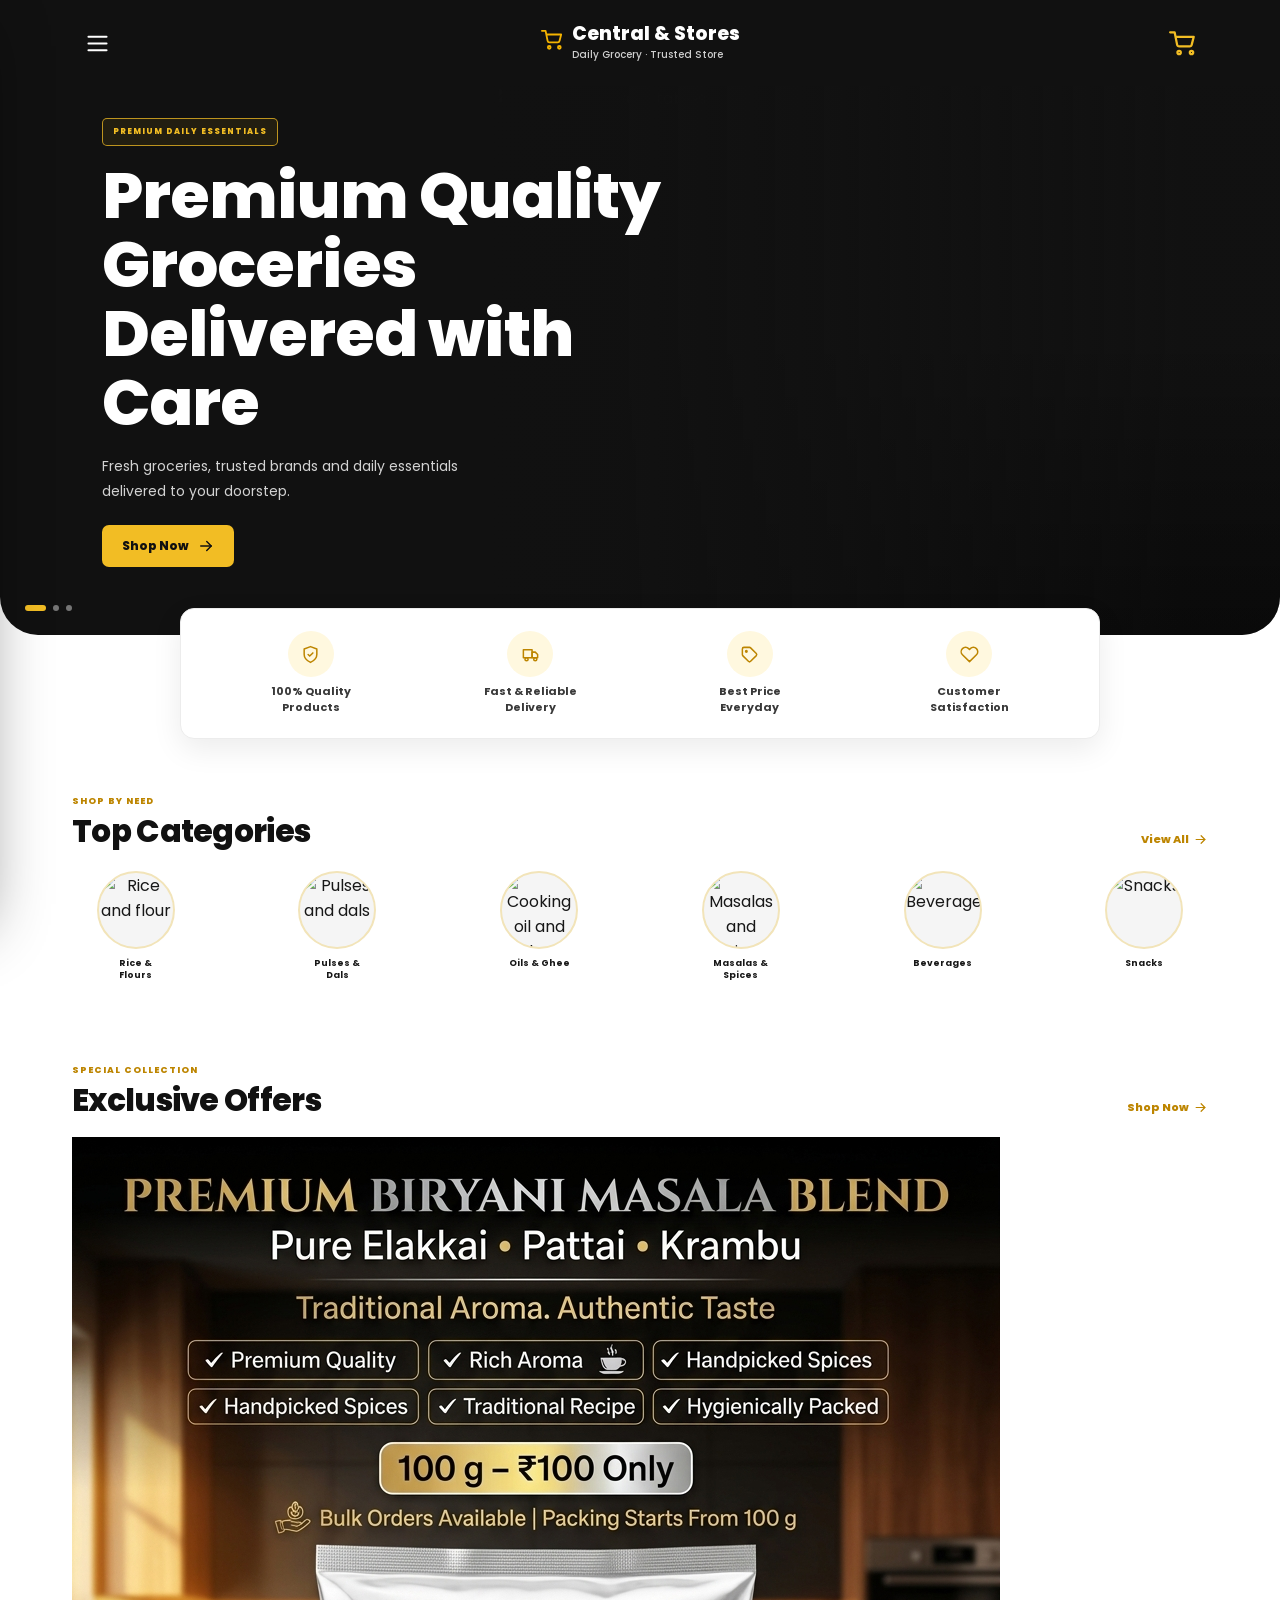
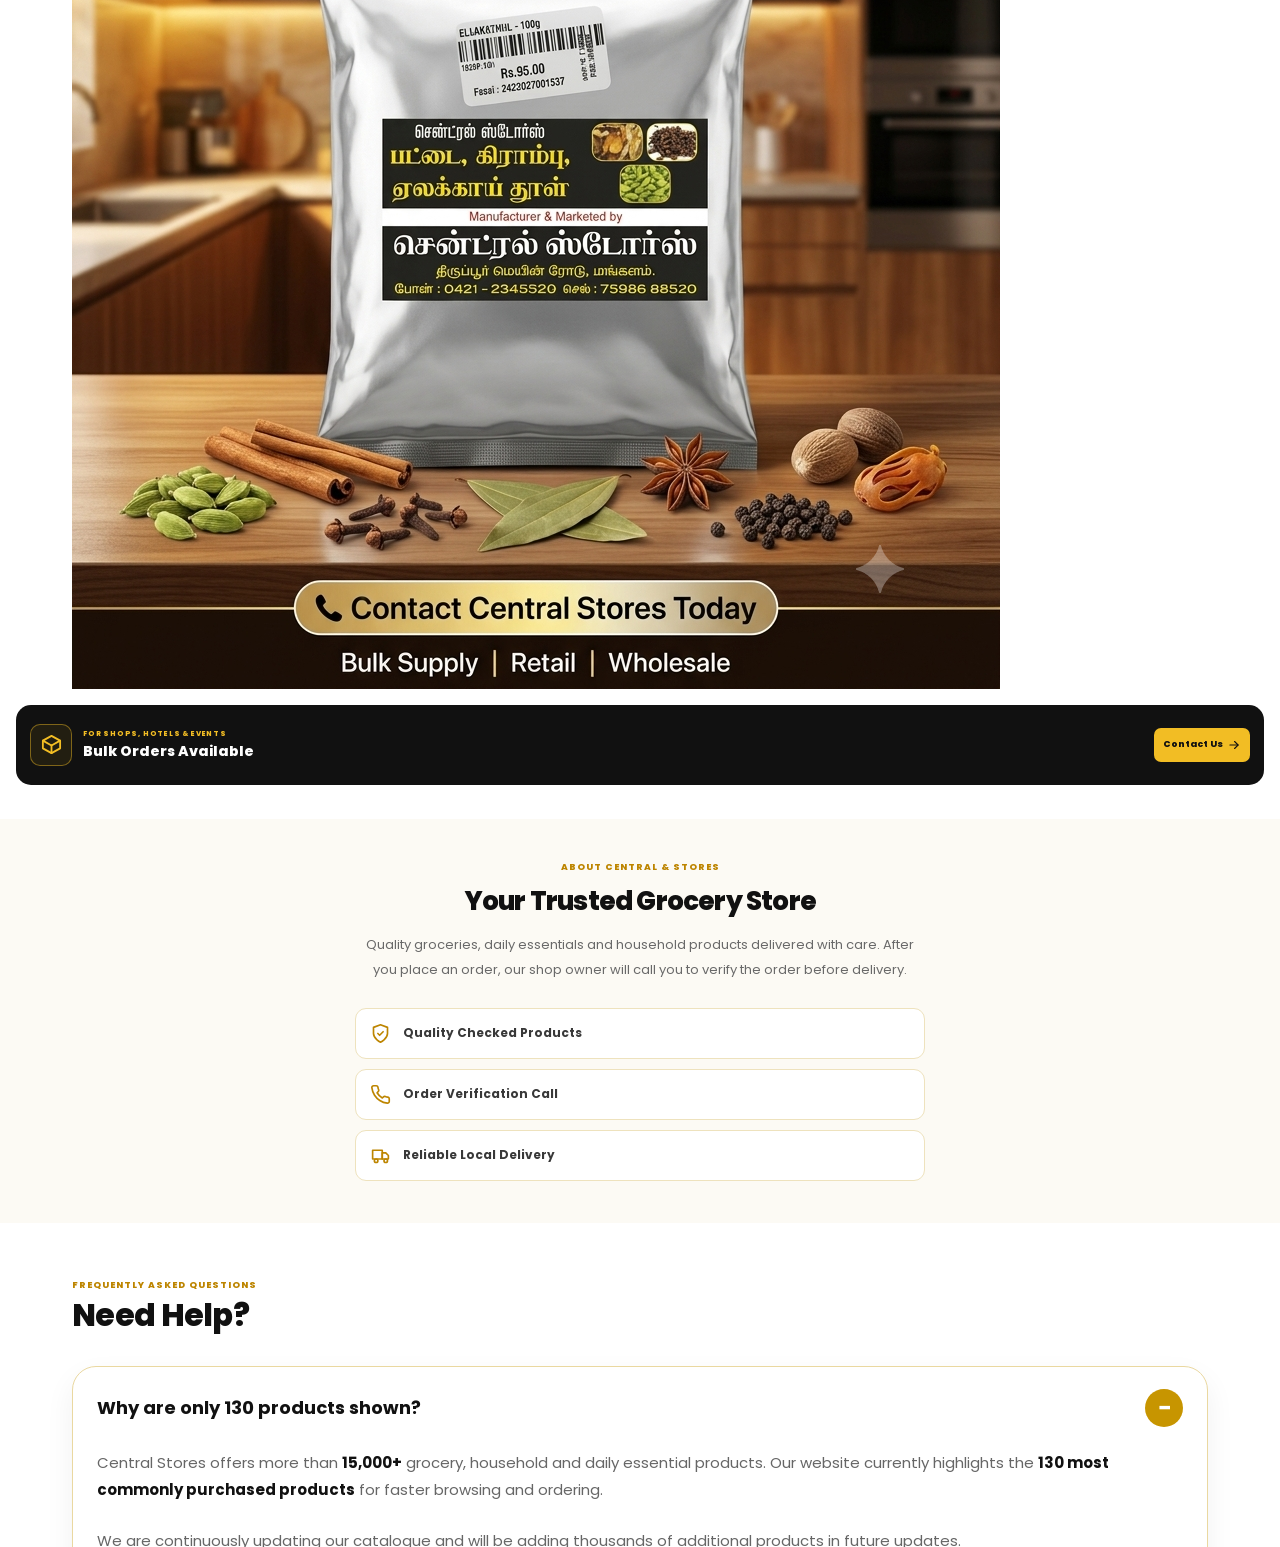
==== index.html @ e505457f "Enhance SEO and social media metadata in index.html Updated meta tags for improved SEO and added Ope" ====
<!DOCTYPE html>
<html lang="en">
<head>
  <meta charset="UTF-8">
<meta name="viewport" content="width=device-width, initial-scale=1.0">

<title>Central & Stores | Grocery & Department Store in Mangalam, Tirupur</title>

<meta name="description" content="Central & Stores is a trusted grocery and department store in Mangalam, Tirupur. Shop groceries, rice, oils, snacks, beverages, personal care products, household essentials, and daily needs at affordable prices.">

<meta name="keywords" content="Central & Stores, Central and Stores, Central Stores Mangalam, Central & Stores Mangalam, Central Stores Tirupur, Ahmed Stores Tirupur, Ahmed Supermarket Tirupur, Grocery Store Mangalam, Department Store Mangalam, Supermarket Tirupur, Online Grocery Tirupur, Home Delivery Mangalam, Fresh Groceries Tirupur, Daily Needs, Household Items, Best Grocery Store Mangalam">

<meta name="author" content="Central & Stores">
<meta name="robots" content="index, follow">
<meta name="theme-color" content="#d8a100">

<link rel="canonical" href="https://www.central-and-stores.ct.ws/">

<!-- Open Graph -->
<meta property="og:type" content="website">
<meta property="og:title" content="Central & Stores | Grocery & Department Store in Mangalam, Tirupur">
<meta property="og:description" content="Trusted grocery and department store in Mangalam, Tirupur. Quality products at affordable prices.">
<meta property="og:url" content="https://www.central-and-stores.ct.ws/">
<meta property="og:image" content="https://www.central-and-stores.ct.ws/logo.png">

<!-- Twitter -->
<meta name="twitter:card" content="summary_large_image">
<meta name="twitter:title" content="Central & Stores">
<meta name="twitter:description" content="Trusted Grocery & Department Store in Mangalam, Tirupur.">
<meta name="twitter:image" content="https://www.central-and-stores.ct.ws/logo.png">

<!-- Favicon -->
<link rel="icon" href="favicon.png" type="image/png">

<!-- Manifest -->
<link rel="manifest" href="manifest.json">

<!-- Google Fonts -->
<link rel="preconnect" href="https://fonts.googleapis.com">
<link rel="preconnect" href="https://fonts.gstatic.com" crossorigin>
<link href="https://fonts.googleapis.com/css2?family=Poppins:wght@400;500;600;700;800&display=swap" rel="stylesheet">

<!-- CSS -->
<link rel="stylesheet" href="style.css">

<!-- JS -->
<script src="cart-common.js" defer></script>
</head>
        
<body>

  <!-- =========================
       SVG ICON LIBRARY
  ========================== -->
  <svg style="display:none;">
    <symbol id="icon-menu" viewBox="0 0 24 24">
      <path d="M4 6h16M4 12h16M4 18h16"></path>
    </symbol>

    <symbol id="icon-close" viewBox="0 0 24 24">
      <path d="M6 6l12 12M18 6L6 18"></path>
    </symbol>

    <symbol id="icon-cart" viewBox="0 0 24 24">
    <circle cx="9" cy="20" r="1.5"
            fill="none"
            stroke="currentColor"
            stroke-width="2"/>
    <circle cx="20" cy="20" r="1.5"
            fill="none"
            stroke="currentColor"
            stroke-width="2"/>
    <path d="M1 2h4l2.2 11a2 2 0 0 0 2 1.6h9a2 2 0 0 0 2-1.6L22 6H6"
          fill="none"
          stroke="currentColor"
          stroke-width="2"
          stroke-linecap="round"
          stroke-linejoin="round"/>
    </symbol>

    <symbol id="icon-search" viewBox="0 0 24 24">
      <circle cx="11" cy="11" r="7"></circle>
      <path d="m20 20-4-4"></path>
    </symbol>

    <symbol id="icon-home" viewBox="0 0 24 24">
      <path d="m3 10 9-7 9 7v10a1 1 0 0 1-1 1h-5v-6H9v6H4a1 1 0 0 1-1-1z"></path>
    </symbol>

    <symbol id="icon-grid" viewBox="0 0 24 24">
      <rect x="3" y="3" width="7" height="7" rx="1"></rect>
      <rect x="14" y="3" width="7" height="7" rx="1"></rect>
      <rect x="3" y="14" width="7" height="7" rx="1"></rect>
      <rect x="14" y="14" width="7" height="7" rx="1"></rect>
    </symbol>

    <symbol id="icon-phone" viewBox="0 0 24 24">
      <path d="M22 16.9v3a2 2 0 0 1-2.2 2 19.8 19.8 0 0 1-8.6-3.1 19.5 19.5 0 0 1-6-6A19.8 19.8 0 0 1 2.1 4.2 2 2 0 0 1 4.1 2h3a2 2 0 0 1 2 1.7c.1 1 .4 2 .8 2.9a2 2 0 0 1-.5 2.1L8.1 10a16 16 0 0 0 6 6l1.3-1.3a2 2 0 0 1 2.1-.5c.9.4 1.9.7 2.9.8a2 2 0 0 1 1.6 1.9z"></path>
    </symbol>

    <symbol id="icon-whatsapp" viewBox="0 0 24 24">
      <path d="M21 11.5a8.4 8.4 0 0 1-12.4 7.4L3 21l2.1-5.3A8.5 8.5 0 1 1 21 11.5z"></path>
      <path d="M8.4 8.1c.2-.5.4-.5.7-.5h.5c.2 0 .4.1.5.4l.7 1.7c.1.3.1.5-.1.7l-.5.6c.5 1 1.2 1.8 2.2 2.3l.6-.5c.2-.2.4-.2.7-.1l1.6.7c.3.1.4.3.4.5v.5c0 .3-.2.5-.5.7-.6.3-1.5.4-2.5 0-1.1-.4-2.3-1.3-3.3-2.3-1-1-1.8-2.2-2.2-3.3-.4-1-.3-1.9 0-2.5z"></path>
    </symbol>

    <symbol id="icon-heart" viewBox="0 0 24 24">
      <path d="M20.8 4.6a5.5 5.5 0 0 0-7.8 0L12 5.7l-1.1-1.1a5.5 5.5 0 0 0-7.8 7.8L12 21l8.8-8.6a5.5 5.5 0 0 0 0-7.8z"></path>
    </symbol>

    <symbol id="icon-shield" viewBox="0 0 24 24">
      <path d="M12 22s8-4 8-10V5l-8-3-8 3v7c0 6 8 10 8 10z"></path>
      <path d="m9 12 2 2 4-4"></path>
    </symbol>

    <symbol id="icon-truck" viewBox="0 0 24 24">
      <path d="M3 6h11v10H3z"></path>
      <path d="M14 9h4l3 3v4h-7z"></path>
      <circle cx="7" cy="18" r="2"></circle>
      <circle cx="18" cy="18" r="2"></circle>
    </symbol>

    <symbol id="icon-tag" viewBox="0 0 24 24">
      <path d="M20.6 13.4 13.4 20.6a2 2 0 0 1-2.8 0L3.4 13.4A2 2 0 0 1 3 12V5a2 2 0 0 1 2-2h7a2 2 0 0 1 1.4.6l7.2 7.2a2 2 0 0 1 0 2.6z"></path>
      <circle cx="8" cy="8" r="1"></circle>
    </symbol>

    <symbol id="icon-box" viewBox="0 0 24 24">
      <path d="m21 8-9-5-9 5 9 5 9-5z"></path>
      <path d="M3 8v8l9 5 9-5V8"></path>
      <path d="M12 13v8"></path>
    </symbol>

    <symbol id="icon-arrow" viewBox="0 0 24 24">
      <path d="M5 12h14"></path>
      <path d="m13 6 6 6-6 6"></path>
    </symbol>
  </svg>

  <div class="app-shell">
    <script src="sound.js"></script>
<script src="menu.js" defer></script>
    <script src="products-name.js"></script>
<script src="search.js"></script>
    <!-- =========================
         SIDE MENU
    ========================== -->
    <div class="menu-overlay" id="menuOverlay"></div>

    <aside class="side-menu" id="sideMenu">
      <div class="menu-top">
        <div class="menu-brand">
          <div class="menu-logo">
            <svg><use href="#icon-cart"></use></svg>
          </div>

          <div>
            <h3>Central & Stores</h3>
            <p>Premium Grocery Store</p>
          </div>
        </div>

        <button class="menu-close" id="menuClose" type="button" aria-label="Close menu">
  <svg><use href="#icon-close"></use></svg>
        </button>
      </div>

      <nav class="menu-links">
        <a href="#home">
          <svg><use href="#icon-home"></use></svg>
          Home
        </a>

        <a href="#categories">
          <svg><use href="#icon-grid"></use></svg>
          Categories
        </a>

        <a href="products.html">
          <svg><use href="#icon-cart"></use></svg>
          All Products
        </a>

        <a href="#contact">
          <svg><use href="#icon-phone"></use></svg>
          Contact Store
        </a>
      </nav>

      <div class="menu-support">
        <p>Need help with your grocery order?</p>

        <a href="https://wa.me/+919344621645"target="_blank" rel="noopener">
          <svg><use href="#icon-whatsapp"></use></svg>
          WhatsApp Store
        </a>
</div>
    </aside>

    <!-- =========================
         HEADER
    ========================== -->
    <header class="top-header">
      <button class="header-icon-btn" id="openMenu" type="button" aria-label="Open menu">
        <svg><use href="#icon-menu"></use></svg>
      </button>

      <a href="#home" class="brand">
        <div class="brand-logo">
          <svg><use href="#icon-cart"></use></svg>
        </div>

        <div class="brand-text">
          <h1>Central & Stores</h1>
          <p>Daily Grocery · Trusted Store</p>
        </div>
      </a>

      <a href="cart.html" class="header-cart" aria-label="Open cart">
  <svg><use href="#icon-cart"></use></svg>
  <span class="cart-badge" data-cart-count>0</span>
      </a>
    </header>
      <!-- =========================
           HERO BANNER
      ========================== -->
      <section class="hero-banner">
        <div class="hero-content">
          <span class="hero-label">PREMIUM DAILY ESSENTIALS</span>

          <h2>
            Premium Quality<br>
            Groceries<br>
            Delivered with Care
          </h2>

          <p>
            Fresh groceries, trusted brands and daily essentials delivered to your doorstep.
          </p>

          <a href="products.html" class="hero-shop-btn">
            Shop Now
            <svg><use href="#icon-arrow"></use></svg>
          </a>
        </div>

        <div class="hero-visual">
          <img
            src="https://images.unsplash.com/photo-1542838132-92c53300491e?auto=format&fit=crop&w=1200&q=85"
            alt="Fresh grocery vegetables"
          >
          <div class="hero-image-overlay"></div>
        </div>

        <div class="hero-dots">
          <span class="active"></span>
          <span></span>
          <span></span>
        </div>
      </section>

      <!-- =========================
           TRUST FEATURES
      ========================== -->
      <section class="trust-features">
        <div class="trust-item">
          <div class="trust-icon">
            <svg><use href="#icon-shield"></use></svg>
          </div>
          <p>100% Quality<br>Products</p>
        </div>

        <div class="trust-item">
          <div class="trust-icon">
            <svg><use href="#icon-truck"></use></svg>
          </div>
          <p>Fast & Reliable<br>Delivery</p>
        </div>

        <div class="trust-item">
          <div class="trust-icon">
            <svg><use href="#icon-tag"></use></svg>
          </div>
          <p>Best Price<br>Everyday</p>
        </div>

        <div class="trust-item">
          <div class="trust-icon">
            <svg><use href="#icon-heart"></use></svg>
          </div>
          <p>Customer<br>Satisfaction</p>
        </div>
      </section>
      <!-- =========================
           TOP CATEGORIES
      ========================== -->
      <section class="content-section" id="categories">
        <div class="section-title-row">
          <div>
            <span class="section-mini-title">SHOP BY NEED</span>
            <h2>Top Categories</h2>
          </div>

          <a href="products.html" class="view-all-link">
            View All
            <svg><use href="#icon-arrow"></use></svg>
          </a>
        </div>

        <div class="category-scroll">

          <a href="products.html?category=Rice%20%26%20Flours" class="category-card">
            <div class="category-image">
              <img
                src="rice-flours.jpg"
                alt="Rice and flour"
              >
            </div>
            <span>Rice &amp;<br>Flours</span>
          </a>

          <a href="products.html?category=Pulses%20%26%20Dals" class="category-card">
            <div class="category-image">
              <img
                src="pulses-and-dals.jpg"
                alt="Pulses and dals"
              >
            </div>
            <span>Pulses &amp;<br>Dals</span>
          </a>

          <a href="products.html?category=Oils%20%26%20Ghee" class="category-card">
            <div class="category-image">
              <img
                src="https://images.unsplash.com/photo-1474979266404-7eaacbcd87c5?auto=format&fit=crop&w=500&q=80"
                alt="Cooking oil and ghee"
              >
            </div>
            <span>Oils &amp; Ghee</span>
          </a>

          <a href="products.html?category=Masalas%20%26%20Spices" class="category-card">
            <div class="category-image">
              <img
                src="https://images.unsplash.com/photo-1596040033229-a9821ebd058d?auto=format&fit=crop&w=500&q=80"
                alt="Masalas and spices"
              >
            </div>
            <span>Masalas &amp;<br>Spices</span>
          </a>

          <a href="products.html?category=Beverages" class="category-card">
            <div class="category-image">
              <img
                src="beverages.jpg"
                alt="Beverages"
              >
            </div>
            <span>Beverages</span>
          </a>

          <a href="products.html?category=Snacks" class="category-card">
            <div class="category-image">
              <img
                src="tamil-nadu-snacks.jpg"
                alt="Snacks"
              >
            </div>
            <span>Snacks</span>
          </a>

        </div>
      </section>

      <!-- =========================
           FEATURED PRODUCTS
           NO PRICE - PRICE ON CALL
      ========================== -->
<!-- =========================================
     SPECIAL OFFER
========================================= -->

<section class="content-section" id="specialOffer">

    <div class="section-title-row">
        <div>
            <span class="section-mini-title">SPECIAL COLLECTION</span>
            <h2>Exclusive Offers</h2>
        </div>

        <a href="products.html" class="view-all-link">
            Shop Now
            <svg><use href="#icon-arrow"></use></svg>
        </a>
    </div>

    <div class="special-offer-banner">

    <a href="products.html?category=Special">

        <picture>
    <source media="(min-width:1024px)" srcset="special-product-desktop.jpg">
    <source media="(min-width:768px)" srcset="special-product-tablet.jpg">
    <img
        src="special-product-mobile.webp"
        alt="Central Stores Special Product"
        loading="lazy">
        </picture>

    </a>

    </div>
</section> 
   <!-- =========================
           BULK ORDER BANNER
      ========================== -->
      <section class="bulk-order-section">
        <div class="bulk-order-content">

          <div class="bulk-order-icon">
            <svg><use href="#icon-box"></use></svg>
          </div>

          <div class="bulk-order-text">
            <span>FOR SHOPS, HOTELS &amp; EVENTS</span>
            <h2>Bulk Orders Available</h2>
            <p>Get special support for wholesale grocery orders.</p>
          </div>

          <a
            href="https://wa.me/+919344621645?text=Hello%20Central%20%26%20Stores%2C%20I%20need%20bulk%20order%20details."
            target="_blank"
            rel="noopener"
            class="bulk-order-btn"
          >
            Contact Us
            <svg><use href="#icon-arrow"></use></svg>
          </a>

        </div>
      </section>
      <!-- =========================
           ABOUT STORE
      ========================== -->
      <section class="about-store" id="about">
        <span class="section-mini-title">ABOUT CENTRAL &amp; STORES</span>

        <h2>Your Trusted Grocery Store</h2>

        <p>
          Quality groceries, daily essentials and household products delivered with care.
          After you place an order, our shop owner will call you to verify the order before delivery.
        </p>

        <div class="about-points">
          <div>
            <svg><use href="#icon-shield"></use></svg>
            <span>Quality Checked Products</span>
          </div>

          <div>
            <svg><use href="#icon-phone"></use></svg>
            <span>Order Verification Call</span>
          </div>

          <div>
            <svg><use href="#icon-truck"></use></svg>
            <span>Reliable Local Delivery</span>
          </div>
        </div>
      </section>
      <!-- ==========================
     FAQ SECTION
========================== -->

<section class="content-section" id="faq">

    <div class="section-title-row">
        <div>
            <span class="section-mini-title">FREQUENTLY ASKED QUESTIONS</span>
            <h2>Need Help?</h2>
        </div>
    </div>

    <div class="faq-list">

        <details class="faq-item" open>
            <summary>
                Why are only 130 products shown?
            </summary>

            <p>
                Central Stores offers more than <strong>15,000+</strong> grocery,
                household and daily essential products. Our website currently
                highlights the <strong>130 most commonly purchased products</strong>
                for faster browsing and ordering.
            </p>

            <p>
                We are continuously updating our catalogue and will be adding
                thousands of additional products in future updates.
            </p>
        </details>


        <details class="faq-item">
            <summary>
                Do you provide Wholesale and Retail orders?
            </summary>

            <p>
                Yes. We serve both <strong>Retail</strong> and
                <strong>Wholesale</strong> customers.
            </p>

            <p>
                <strong>Wholesale Orders</strong><br>
                Minimum order value:
                <strong>₹2,000</strong>. Delivery is available based on our
                delivery terms.
            </p>

            <p>
                <strong>Retail Orders</strong><br>
                Place your order online or by phone. We will pack your order,
                and you can conveniently collect it from our store.
            </p>
        </details>


        <details class="faq-item">
            <summary>
                Which locations do you deliver?
            </summary>

            <p>
                We provide delivery throughout the
                <strong>Mangalam</strong> area.
            </p>

            <p>
                Orders meeting the required minimum purchase value qualify for
                <strong>FREE delivery</strong> with
                <strong>no petrol or service charges.</strong>
            </p>

            <p>
                For locations outside our regular delivery zone, please contact
                our store team for availability.
            </p>
        </details>

    </div>

</section>

      <!-- =========================
           CONTACT SECTION
      ========================== -->
      <section class="contact-section" id="contact">
        <span class="section-mini-title">NEED HELP?</span>

        <h2>Talk to Our Store Team</h2>

        <p>
          For product availability, delivery details or bulk orders,
          contact us directly.
        </p>

        <div class="contact-actions">

          <!-- Change number later if needed -->
          <a href="tel:+919344621645" class="call-store-btn">
            <svg><use href="#icon-phone"></use></svg>
            Call Store
          </a>

          <a
            href="https://wa.me/+919344621645?text=Hello%20Central%20%26%20Stores%2C%20I%20need%20help%20with%20my%20grocery%20
---- style.css ----
/* =====================================================
   CENTRAL & STORES — PREMIUM GROCERY UI
   MOBILE FIRST
===================================================== */

:root {
  --black: #111111;
  --black-soft: #1c1c1c;
  --gold: #f2bd24;
  --gold-dark: #bd8500;
  --gold-light: #fff8df;
  --white: #ffffff;
  --bg: #fafafa;
  --text: #171717;
  --muted: #747474;
  --border: #ececec;
  --shadow: 0 10px 30px rgba(0, 0, 0, 0.08);
}

* {
  margin: 0;
  padding: 0;
  box-sizing: border-box;
}

html {
  scroll-behavior: smooth;
}

body {
  min-width: 320px;
  overflow-x: hidden;
  background: var(--bg);
  color: var(--text);
  font-family: "Poppins", sans-serif;
  padding-bottom: 82px;
}

a {
  color: inherit;
  text-decoration: none;
}

button,
input {
  font: inherit;
}

button {
  border: 0;
  cursor: pointer;
}

img {
  display: block;
  max-width: 100%;
}

svg {
  width: 22px;
  height: 22px;
  fill: none;
  stroke: currentColor;
  stroke-width: 1.9;
  stroke-linecap: round;
  stroke-linejoin: round;
}

.app-shell {
  width: 100%;
  max-width: 1440px;
  min-height: 100vh;
  margin: 0 auto;
  overflow: hidden;
  background: var(--white);
}

/* =====================================================
   SIDE MENU
===================================================== */
/* =========================
   SIDE MENU
========================= */

.side-menu{
    position:fixed;
    top:0;
    left:0;
    bottom:0;
    width:min(340px,88vw);
    padding:24px 18px;
    overflow-y:auto;
    z-index:9999;

    background:linear-gradient(180deg,#2B2B2B 0%,#1E1E1E 100%);
    color:#F5F5F5;

    border-right:1px solid rgba(212,160,23,.18);

    box-shadow:0 25px 60px rgba(0,0,0,.45);

    transform:translateX(-105%);
    transition:transform .35s cubic-bezier(.22,.61,.36,1);

    -webkit-overflow-scrolling:touch;
}

.side-menu.open{
    transform:translateX(0);
}


/* =========================
   MENU HEADER
========================= */

.menu-top{
    display:flex;
    align-items:center;
    justify-content:space-between;
    padding-bottom:20px;
    margin-bottom:18px;
    border-bottom:1px solid rgba(255,255,255,.10);
}

.menu-logo{
    width:46px;
    height:46px;
    border-radius:12px;
    background:#D4A017;
    color:#111;
}

.menu-brand h3{
    color:#fff;
    font-size:16px;
    font-weight:800;
}

.menu-brand p{
    color:#BDBDBD;
    font-size:11px;
}

.close-menu{
    width:40px;
    height:40px;
    border-radius:10px;
    background:rgba(255,255,255,.08);
    color:#fff;
}


/* =========================
   MENU LINKS
========================= */

.menu-links{
    display:flex;
    flex-direction:column;
    gap:8px;
    margin-top:10px;
}

.menu-links a{
    display:flex;
    align-items:center;
    gap:14px;
    padding:15px 16px;
    border-radius:14px;
    color:#ECECEC;
    font-size:15px;
    font-weight:600;
    transition:.25s;
}

.menu-links svg{
    color:#D4A017;
}

.menu-links a:hover,
.menu-links a.active{
    background:rgba(212,160,23,.12);
    color:#FFD34D;
}


/* =========================
   SUPPORT BOX
========================= */

.menu-support{
    margin-top:24px;
    padding:18px;
    border-radius:18px;

    background:rgba(255,255,255,.05);
    border:1px solid rgba(212,160,23,.18);
}

.menu-support p{
    color:#D6D6D6;
    font-size:13px;
    line-height:1.6;
}

.menu-support a{
    display:inline-flex;
    align-items:center;
    gap:8px;
    margin-top:10px;
    color:#FFD34D;
    font-weight:700;
}


/* =========================
   OVERLAY
========================= */

.menu-overlay{
    position:fixed;
    inset:0;
    z-index:9998;

    visibility:hidden;
    opacity:0;
    pointer-events:none;

    background:rgba(20,20,20,.45);
    backdrop-filter:blur(3px);
    -webkit-backdrop-filter:blur(3px);

    transition:opacity .3s ease;
}

.menu-overlay.open{
    visibility:visible;
    opacity:1;
    pointer-events:auto;
}

/* Remove blue tap / focus box */
.header-icon-btn,
.header-cart,
.menu-toggle,
button,
a {
  -webkit-tap-highlight-color: transparent;
}

.header-icon-btn:focus,
.header-icon-btn:active,
.header-cart:focus,
.header-cart:active,
.menu-toggle:focus,
.menu-toggle:active {
  outline: none !important;
  background: transparent !important;
  box-shadow: none !important;
}

/* =====================================================
   HEADER
===================================================== */

.top-header {
  display: grid;
  grid-template-columns: 42px 1fr 42px;
  align-items: center;
  gap: 7px;
  min-height: 74px;
  padding: 12px 16px;
  background: var(--black);
}

.header-icon-btn {
  display: inline-flex;
  align-items: center;
  justify-content: center;
  width: 42px;
  height: 42px;
  border-radius: 9px;
  background: transparent;
  color: var(--white);
}

.header-icon-btn svg {
  width: 27px;
  height: 27px;
}

.brand {
  display: flex;
  align-items: center;
  justify-content: center;
  gap: 9px;
  min-width: 0;
}

..brand-logo {
    flex: 0 0 39px;
    width: 39px;
    height: 39px;
    display: flex;
    align-items: center;
    justify-content: center;
    border: 2px solid #d4a017;
    border-radius: 12px;
    background: #1d1d1d;
}

.brand-logo svg {
    width: 22px;
    height: 22px;
    color: #f5b400;
    fill: currentColor;
}

.brand-text {
  min-width: 0;
}

.brand-text h1 {
  overflow: hidden;
  color: var(--white);
  font-size: 15px;
  font-weight: 800;
  line-height: 1.15;
  text-overflow: ellipsis;
  white-space: nowrap;
}

.brand-text p {
  margin-top: 3px;
  color: #cfcfcf;
  font-size: 8px;
  font-weight: 500;
}

.header-cart {
  position: relative;
  display: inline-flex;
  align-items: center;
  justify-content: center;
  width: 42px;
  height: 42px;
  border-radius: 9px;
  color: var(--gold);
}

.header-cart > svg {
  width: 27px;
  height: 27px;
}

.cart-count {
  position: absolute;
  top: 2px;
  right: 0;
  display: flex;
  align-items: center;
  justify-content: center;
  min-width: 17px;
  height: 17px;
  padding: 0 4px;
  border: 2px solid var(--black);
  border-radius: 50px;
  background: var(--gold);
  color: var(--black);
  font-size: 9px;
  font-weight: 800;
}

/* =====================================================
   SEARCH
===================================================== */

.search-section {
  padding: 0 16px 16px;
  background: var(--black);
}

.search-box {
  display: flex;
  align-items: center;
  gap: 10px;
  min-height: 49px;
  padding: 0 13px;
  border: 1px solid rgba(242, 189, 36, 0.5);
  border-radius: 10px;
  background: #202020;
}

.search-icon {
  flex: 0 0 auto;
  width: 21px;
  height: 21px;
  color: var(--gold);
}

.search-box input {
  width: 100%;
  border: 0;
  outline: 0;
  background: transparent;
  color: var(--white);
  font-size: 12px;
}

.search-box input::placeholder {
  color: #9e9e9e;
}

.search-clear {
  display: none;
  align-items: center;
  justify-content: center;
  width: 27px;
  height: 27px;
  border-radius: 7px;
  background: rgba(255, 255, 255, 0.08);
  color: #ddd;
}

.search-clear.show {
  display: inline-flex;
}

.search-clear svg {
  width: 16px;
  height: 16px;
}

/* =====================================================
   HERO
===================================================== */

.hero-banner {
  position: relative;
  min-height: 470px;
  overflow: hidden;
  background: var(--black);
  border-radius: 0 0 25px 25px;
  isolation: isolate;
}

.hero-content {
  position: relative;
  z-index: 3;
  display: flex;
  flex-direction: column;
  justify-content: center;
  width: 72%;
  min-height: 470px;
  padding: 32px 10px 68px 25px;
  color: var(--white);
}

.hero-label {
  display: inline-flex;
  width: fit-content;
  margin-bottom: 15px;
  padding: 7px 10px;
  border: 1px solid rgba(242, 189, 36, 0.75);
  border-radius: 5px;
  background: rgba(242, 189, 36, 0.08);
  color: var(--gold);
  font-size: 8px;
  font-weight: 800;
  letter-spacing: 1px;
}

.hero-content h2 {
  color: var(--white);
  font-size: clamp(30px, 10vw, 48px);
  font-weight: 800;
  line-height: 1.08;
  letter-spacing: -1px;
}

.hero-content p {
  max-width: 270px;
  margin: 17px 0 22px;
  color: #d3d3d3;
  font-size: 12px;
  line-height: 1.75;
}

.hero-shop-btn {
  display: inline-flex;
  align-items: center;
  justify-content: center;
  gap: 8px;
  width: fit-content;
  min-width: 132px;
  padding: 12px 15px;
  border-radius: 7px;
  background: var(--gold);
  color: var(--black);
  font-size: 12px;
  font-weight: 800;
}

.hero-shop-btn svg {
  width: 18px;
  height: 18px;
}

.hero-visual {
  position: absolute;
  z-index: 1;
  top: 0;
  right: 0;
  bottom: 0;
  width: 68%;
}

.hero-visual img {
  width: 100%;
  height: 100%;
  object-fit: cover;
  object-position: center;
}

.hero-image-overlay {
  position: absolute;
  inset: 0;
  background:
    linear-gradient(
      90deg,
      var(--black) 0%,
      rgba(17, 17, 17, 0.98) 17%,
      rgba(17, 17, 17, 0.72) 44%,
      rgba(17, 17, 17, 0.05) 88%
    ),
    linear-gradient(
      0deg,
      rgba(0, 0, 0, 0.42),
      transparent 55%
    );
}

.hero-dots {
  position: absolute;
  z-index: 5;
  bottom: 24px;
  left: 25px;
  display: flex;
  gap: 7px;
}

.hero-dots span {
  width: 6px;
  height: 6px;
  border-radius: 50px;
  background: rgba(255, 255, 255, 0.42);
}

.hero-dots .active {
  width: 21px;
  background: var(--gold);
}

/* =====================================================
   TRUST FEATURES
===================================================== */

.trust-features {
  position: relative;
  z-index: 5;
  display: grid;
  grid-template-columns: repeat(4, 1fr);
  gap: 4px;
  margin: -17px 13px 0;
  padding: 16px 5px;
  border: 1px solid var(--border);
  border-radius: 14px;
  background: var(--white);
  box-shadow: var(--shadow);
}

.trust-item {
  display: flex;
  flex-direction: column;
  align-items: center;
  gap: 7px;
  text-align: center;
}

.trust-icon {
  display: flex;
  align-items: center;
  justify-content: center;
  width: 36px;
  height: 36px;
  border-radius: 50%;
  background: var(--gold-light);
  color: var(--gold-dark);
}

.trust-icon svg {
  width: 19px;
  height: 19px;
}

.trust-item p {
  color: #393939;
  font-size: 8px;
  font-weight: 700;
  line-height: 1.45;
}

/* =====================================================
   CONTENT COMMON
===================================================== */

.content-section {
  padding: 37px 16px 10px;
}

.section-title-row {
  display: flex;
  align-items: flex-end;
  justify-content: space-between;
  gap: 12px;
  margin-bottom: 18px;
}

.section-mini-title {
  display: block;
  margin-bottom: 5px;
  color: var(--gold-dark);
  font-size: 9px;
  font-weight: 800;
  letter-spacing: 1px;
}

.section-title-row h2 {
  color: var(--black);
  font-size: 24px;
  font-weight: 800;
  line-height: 1.2;
  letter-spacing: -0.7px;
}

.view-all-link {
  display: inline-flex;
  align-items: center;
  gap: 4px;
  padding-bottom: 3px;
  color: var(--gold-dark);
  font-size: 11px;
  font-weight: 800;
  white-space: nowrap;
}

.view-all-link svg {
  width: 15px;
  height: 15px;
}

/* =====================================================
   CATEGORIES
===================================================== */

.category-scroll {
  display: flex;
  gap: 13px;
  overflow-x: auto;
  padding: 2px 1px 10px;
  scrollbar-width: none;
}

.category-scroll::-webkit-scrollbar {
  display: none;
}

.category-card {
  flex: 0 0 82px;
  color: var(--text);
  text-align: center;
}

.category-image {
  width: 78px;
  height: 78px;
  margin: 0 auto 8px;
  overflow: hidden;
  border: 2px solid #f2e4b9;
  border-radius: 50%;
  background: #f5f5f5;
}

.category-image img {
  width: 100%;
  height: 100%;
  object-fit: cover;
}

.category-card span {
  display: block;
  font-size: 9px;
  font-weight: 700;
  line-height: 1.4;
}

/* =====================================================
   FEATURED PRODUCTS
===================================================== */

.featured-section {
  padding-top: 30px;
  padding-bottom: 32px;
}

.product-grid {
  display: grid;
  grid-template-columns: repeat(2, minmax(0, 1fr));
  gap: 12px;
}

.product-card {
  position: relative;
  overflow: hidden;
  border: 1px solid #e9e9e9;
  border-radius: 14px;
  background: var(--white);
  box-shadow: 0 7px 18px rgba(0, 0, 0, 0.06);
}

.wishlist-btn {
  position: absolute;
  z-index: 3;
  top: 8px;
  right: 8px;
  display: flex;
  align-items: center;
  justify-content: center;
  width: 31px;
  height: 31px;
  border: 1px solid rgba(0, 0, 0, 0.06);
  border-radius: 50%;
  background: rgba(255, 255, 255, 0.94);
  color: #555;
}

.wishlist-btn svg {
  width: 17px;
  height: 17px;
}

.product-image {
  display: block;
  height: 130px;
  overflow: hidden;
  background: #f5f5f5;
}

.product-image img {
  width: 100%;
  height: 100%;
  object-fit: cover;
}

.product-details {
  padding: 11px 10px 12px;
}

.product-category {
  display: block;
  margin-bottom: 5px;
  color: var(--gold-dark);
  font-size: 7px;
  font-weight: 800;
  letter-spacing: 0.7px;
}

.product-details h3 {
  display: -webkit-box;
  min-height: 34px;
  overflow: hidden;
  color: var(--black);
  font-size: 12px;
  font-weight: 800;
  line-height: 1.4;
  -webkit-box-orient: vertical;
  -webkit-line-clamp: 2;
}

.product-weight {
  margin: 5px 0 10px;
  color: var(--muted);
  font-size: 9px;
  font-weight: 500;
}

.product-bottom {
  display: flex;
  align-items: center;
  justify-content: space-between;
  gap: 6px;
}

/* NO PRICING — PRICE ON CALL */

.price-on-call {
  display: flex;
  align-items: center;
  gap: 4px;
  color: var(--black);
}

.price-on-call svg {
  width: 14px;
  height: 14px;
  color: var(--gold-dark);
}

.price-on-call span {
  font-size: 8px;
  font-weight: 700;
  line-height: 1.2;
}

.add-cart-btn {
  display: inline-flex;
  align-items: center;
  justify-content: center;
  gap: 4px;
  min-width: 59px;
  padding: 9px 8px;
  border-radius: 7px;
  background: var(--black);
  color: var(--gold);
  font-size: 9px;
  font-weight: 800;
}

.add-cart-btn svg {
  width: 15px;
  height: 15px;
}

/* =====================================================
   BULK ORDER
===================================================== */

.bulk-order-section {
  padding: 0 16px 34px;
}

.bulk-order-content {
  display: flex;
  align-items: center;
  gap: 11px;
  padding: 19px 14px;
  border-radius: 15px;
  background: var(--black);
  color: var(--white);
}

.bulk-order-icon {
  display: flex;
  flex: 0 0 42px;
  align-items: center;
  justify-content: center;
  width: 42px;
  height: 42px;
  border: 1px solid rgba(242, 189, 36, 0.45);
  border-radius: 10px;
  background: rgba(242, 189, 36, 0.08);
  color: var(--gold);
}

.bulk-order-icon svg {
  width: 23px;
  height: 23px;
}

.bulk-order-text {
  flex: 1;
  min-width: 0;
}

.bulk-order-text > span {
  display: block;
  margin-bottom: 3px;
  color: var(--gold);
  font-size: 7px;
  font-weight: 800;
  letter-spacing: 0.8px;
}

.bulk-order-text h2 {
  color: var(--white);
  font-size: 14px;
  font-weight: 800;
  line-height: 1.3;
}

.bulk-order-text p {
  display: none;
}

.bulk-order-btn {
  display: inline-flex;
  align-items: center;
  justify-content: center;
  gap: 4px;
  padding: 10px 9px;
  border-radius: 7px;
  background: var(--gold);
  color: var(--black);
  font-size: 9px;
  font-weight: 800;
  white-space: nowrap;
}

.bulk-order-btn svg {
  width: 14px;
  height: 14px;
}

/* =====================================================
   ABOUT
===================================================== */

.about-store {
  padding: 42px 20px;
  text-align: center;
  background: #fcfaf4;
}

.about-store .section-mini-title {
  margin-bottom: 11px;
}

.about-store h2 {
  max-width: 430px;
  margin: 0 auto;
  color: var(--black);
  font-size: 26px;
  font-weight: 800;
  line-height: 1.25;
  letter-spacing: -0.8px;
}

.about-store > p {
  max-width: 570px;
  margin: 16px auto 25px;
  color: #696969;
  font-size: 13px;
  line-height: 1.9;
}

.about-points {
  display: grid;
  grid-template-columns: 1fr;
  gap: 10px;
  max-width: 570px;
  margin: 0 auto;
}

.about-points > div {
  display: flex;
  align-items: center;
  gap: 12px;
  padding: 14px;
  border: 1px solid #eee2bd;
  border-radius: 11px;
  background: var(--white);
  color: #383838;
  text-align: left;
  font-size: 12px;
  font-weight: 700;
}

.about-points svg {
  flex: 0 0 auto;
  width: 21px;
  height: 21px;
  color: var(--gold-dark);
}

/* =====================================================
   CONTACT
===================================================== */

.contact-section {
  padding: 43px 20px 50px;
  text-align: center;
  background: var(--white);
}

.contact-section .section-mini-title {
  margin-bottom: 11px;
}

.contact-section h2 {
  max-width: 420px;
  margin: 0 auto;
  color: var(--black);
  font-size: 28px;
  font-weight: 800;
  line-height: 1.25;
  letter-spacing: -0.9px;
}

.contact-section > p {
  max-width: 530px;
  margin: 15px auto 25px;
  color: #777;
  font-size: 13px;
  line-height: 1.85;
}

.contact-actions {
  display: grid;
  grid-template-columns: 1fr 1fr;
  gap: 11px;
  max-width: 520px;
  margin: 0 auto;
}

.call-store-btn,
.whatsapp-store-btn {
  display: inline-flex;
  align-items: center;
  justify-content: center;
  gap: 7px;
  min-height: 50px;
  border-radius: 9px;
  font-size: 11px;
  font-weight: 800;
}

.call-store-btn {
  border: 1.5px solid var(--black);
  background: var(--white);
  color: var(--black);
}

.whatsapp-store-btn {
  background: var(--black);
  color: var(--gold);
}

.call-store-btn svg,
.whatsapp-store-btn svg {
  width: 19px;
  height: 19px;
}

/* =====================================================
   FOOTER
===================================================== */

.site-footer {
  padding: 34px 22px 36px;
  background: var(--black);
  color: var(--white);
}

.footer-brand-row {
  display: flex;
  align-items: center;
  justify-content: center;
  gap: 11px;
  text-align: left;
}

.footer-logo {
  width: 48px;
  height: 48px;
  border: 1px solid rgba(242, 189, 36, 0.55);
  border-radius: 12px;
  background: #1b1b1b;
}

.footer-logo svg {
  width: 25px;
  height: 25px;
}

.footer-brand-row h3 {
  color: var(--white);
  font-size: 17px;
  font-weight: 800;
}

.footer-brand-row p {
  margin-top: 3px;
  color: #bdbdbd;
  font-size: 10px;
}

.footer-description {
  margin: 24px auto 17px;
  color: #d1d1d1;
  font-size: 12px;
  line-height: 1.7;
  text-align: center;
}

.footer-copy {
  color: #898989;
  font-size: 10px;
  text-align: center;
}

/* =====================================================
   BOTTOM NAV
===================================================== */

.bottom-nav {
  position: fixed;
  z-index: 90;
  right: 0;
  bottom: 0;
  left: 0;
  display: grid;
  grid-template-columns: repeat(5, 1fr);
  min-height: 75px;
  border-top: 1px solid #e9e9e9;
  background: rgba(255, 255, 255, 0.98);
  box-shadow: 0 -5px 20px rgba(0, 0, 0, 0.06);
}

.bottom-nav-item {
  position: relative;
  display: flex;
  flex-direction: column;
  align-items: center;
  justify-content: center;
  gap: 5px;
  color: #777;
  font-size: 9px;
  font-weight: 700;
}

.bottom-nav-item svg {
  width: 22px;
  height: 22px;
}

.bottom-nav-item.active {
  color: var(--gold-dark);
}

.bottom-cart-count {
  position: absolute;
  top: 8px;
  right: calc(50% - 18px);
  display: flex;
  align-items: center;
  justify-content: center;
  min-width: 16px;
  height: 16px;
  padding: 0 4px;
  border-radius: 50px;
  background: var(--gold);
  color: var(--black);
  font-size: 8px;
  font-weight: 800;
}

/* =====================================================
   TABLET + DESKTOP
===================================================== */

@media (min-width: 768px) {
  body {
    padding-bottom: 0;
  }

  .top-header {
    min-height: 86px;
    padding: 15px clamp(30px, 6vw, 90px);
  }

  .search-section {
    padding: 0 clamp(30px, 6vw, 90px) 20px;
  }

  .brand-text h1 {
    font-size: 19px;
  }

  .brand-text p {
    font-size: 10px;
  }

  .hero-banner {
    min-height: 540px;
    border-radius: 0 0 38px 38px;
  }

  .hero-content {
    width: 55%;
    min-height: 540px;
    padding-left: clamp(45px, 8vw, 110px);
  }

  .hero-content h2 {
    font-size: clamp(42px, 5vw, 68px);
  }

  .hero-content p {
    max-width: 390px;
    font-size: 14px;
  }

  .hero-visual {
    width: 62%;
  }

  .trust-features {
    max-width: 920px;
    margin: -27px auto 0;
    padding: 22px;
  }

  .trust-icon {
    width: 46px;
    height: 46px;
  }

  .trust-item p {
    font-size: 11px;
  }

  .content-section {
    max-width: 1200px;
    margin: 0 auto;
    padding: 56px 32px 16px;
  }

  .section-title-row h2 {
    font-size: 31px;
  }

  .category-scroll {
    justify-content: space-between;
    gap: 20px;
  }

  .category-card {
    flex: 0 0 125px;
  }
   /* PREMIUM MINI THEME SWITCH */
.theme-switch-row {
  margin-top: 28px;
  padding: 13px 14px;
  border: 1px solid rgba(255, 190, 0, 0.22);
  border-radius: 16px;
  background: rgba(255, 255, 255, 0.035);
  display: flex;
  align-items: center;
  justify-content: space-between;
}

.theme-switch-text {
  display: flex;
  align-items: center;
  gap: 9px;
  color: #f4f4f4;
  font-size: 14px;
  font-weight: 700;
}

.theme-switch-icon {
  width: 20px;
  height: 20px;
  fill: none;
  stroke: #ffbd00;
  stroke-width: 2;
}

.theme-switch {
  width: 48px;
  height: 27px;
  border: 0;
  border-radius: 999px;
  background: #303030;
  padding: 3px;
  cursor: pointer;
  transition: background 0.25s ease;
}

.theme-switch-knob {
  width: 21px;
  height: 21px;
  border-radius: 50%;
  background: #ffbd00;
  color: #151515;
  display: grid;
  place-items: center;
  transform: translateX(0);
  transition: transform 0.25s ease;
}

.theme-switch-knob svg {
  width: 13px;
  height: 13px;
  fill: none;
  stroke: currentColor;
  stroke-width: 2.4;
}

.theme-switch.active {
  background: #ffbd00;
}

.theme-switch.active .theme-switch-knob {
  background: #151515;
  color: #ffbd00;
  transform: translateX(21px);
}

  .category-imag
.special-banner{
    width:100%;
    aspect-ratio:1/1;   /* Mobile */
    overflow:hidden;
    border-radius:20px;
}

.special-banner img{
    width:100%;
    height:100%;
    object-fit:cover;
}

@media(min-width:768px){
    .special-banner{
        aspect-ratio:16/9;
    }
   }
   /* FAQ */
/* ===========================
   PREMIUM FAQ
=========================== */

.faq-list{
    display:flex;
    flex-direction:column;
    gap:18px;
    margin-top:32px;
}

.faq-item{
    background:#fff;
    border:1.5px solid #ead8a0;
    border-radius:24px;
    overflow:hidden;
    box-shadow:0 12px 30px rgba(0,0,0,.06);
    transition:.35s ease;
}

.faq-item:hover{
    transform:translateY(-3px);
    box-shadow:0 18px 40px rgba(0,0,0,.10);
}

.faq-item summary{
    cursor:pointer;
    list-style:none;
    display:flex;
    align-items:center;
    justify-content:space-between;
    padding:22px 24px;
    font-size:18px;
    font-weight:700;
    color:#111;
}

.faq-item summary::-webkit-details-marker{
    display:none;
}

.faq-item summary::after{
    content:"+";
    width:38px;
    height:38px;
    border-radius:50%;
    background:#f8edd0;
    color:#c79500;
    display:flex;
    align-items:center;
    justify-content:center;
    font-size:24px;
    font-weight:700;
    transition:.3s;
}

.faq-item[open] summary::after{
    content:"−";
    background:#c79500;
    color:#fff;
}

.faq-item p{
    margin:0;
    padding:0 24px 24px;
    color:#666;
    font-size:15px;
    line-height:1.8;
}

.faq-item strong{
    color:#111;
}

@media(max-width:768px){

.faq-item{
    border-radius:20px;
}

.faq-item summary{
    padding:18px;
    font-size:16px;
}

.faq-item summary::after{
    width:34px;
    height:34px;
    font-size:22px;
}

.faq-item p{
    padding:0 18px 18px;
    font-size:14px;
}

   }
   .search-results{
    position:absolute;
    top:100%;
    left:0;
    right:0;
    margin-top:10px;
    background:#fff;
    border-radius:18px;
    box-shadow:0 18px 45px rgba(0,0,0,.18);
    overflow:hidden;
    display:none;
    z-index:9999;
    max-height:420px;
    overflow-y:auto;
}

.search-item{
    display:flex;
    align-items:center;
    gap:14px;
    padding:14px 16px;
    cursor:pointer;
    transition:.25s;
    border-bottom:1px solid #f1f1f1;
}

.search-item:hover{
    background:#fff9ec;
}

.search-item img{
    width:58px;
    height:58px;
    object-fit:contain;
    border-radius:10px;
    background:#fff;
}

.search-info{
    flex:1;
}

.search-info h4{
    font-size:15px;
    margin:0;
    color:#111;
}

.search-info p{
    margin:4px 0 0;
    font-size:12px;
    color:#777;
}

.search-empty{
    padding:18px;
    text-align:center;
    color:#888;
}

.store-status-banner{
    width:100%;
    height:64px;
    display:flex;
    align-items:center;
    justify-content:space-between;
    padding:0 18px;
    margin:18px 0;
    background:linear-gradient(135deg,#181818,#101010);
    border:1px solid rgba(255,215,0,.18);
    border-radius:16px;
    box-sizing:border-box;
    box-shadow:
        0 10px 25px rgba(0,0,0,.18),
        inset 0 1px 0 rgba(255,255,255,.04);
    overflow:hidden;
}

.store-status-left{
    display:flex;
    align-items:center;
    gap:14px;
    min-width:0;
    flex:1;
}

.store-status-icon{
    width:42px;
    height:42px;
    display:flex;
    align-items:center;
    justify-content:center;
    border-radius:12px;
    background:rgba(255,215,0,.08);
    flex-shrink:0;
}

.store-status-icon svg{
    width:22px;
    height:22px;
    stroke:#FFD54A;
    stroke-width:2;
    fill:none;
    stroke-linecap:round;
    stroke-linejoin:round;
}

.store-status-text{
    min-width:0;
}

.store-status-title{
    color:#ffffff;
    font-size:15px;
    font-weight:700;
    white-space:nowrap;
}

.store-status-subtitle{
    margin-top:2px;
    color:#9d9d9d;
    font-size:11px;
    white-space:nowrap;
    overflow:hidden;
    text-overflow:ellipsis;
}

.store-status-pill{
    display:flex;
    align-items:center;
    gap:8px;
    padding:7px 12px;
    border-radius:999px;
    background:rgba(34,197,94,.12);
    border:1px solid rgba(34,197,94,.22);
    flex-shrink:0;
}

.store-status-dot{
    width:8px;
    height:8px;
    border-radius:50%;
    background:#22C55E;
    animation:onlinePulse 1.5s infinite;
}

.store-status-online{
    color:#22C55E;
    font-size:11px;
    font-weight:700;
    letter-spacing:1px;
}

@keyframes onlinePulse{
    0%{
        transform:scale(1);
        box-shadow:0 0 0 rgba(34,197,94,.7);
    }

    50%{
        transform:scale(1.25);
        box-shadow:0 0 10px rgba(34,197,94,.7);
    }

    100%{
        transform:scale(1);
        box-shadow:0 0 0 rgba(34,197,94,0);
    }
}

@media(max-width:480px){

    .store-status-banner{
        height:60px;
        padding:0 14px;
    }

    .store-status-icon{
        width:38px;
        height:38px;
    }

    .store-status-icon svg{
        width:20px;
        height:20px;
    }

    .store-status-title{
        font-size:13px;
    }

    .store-status-subtitle{
        font-size:10px;
    }

    .store-status-pill{
        padding:6px 10px;
    }

    .store-status-online{
        font-size:10px;
    }

}
/* REMOVE BLUE TAP / FOCUS BOX FROM WHOLE WEBSITE */
   
/* Remove blue tap highlight on mobile */

*{
    -webkit-tap-highlight-color: transparent;
}

a,
button,
input,
textarea,
select,
label{
    -webkit-tap-highlight-color: transparent;
    outline: none;
}

a:focus,
button:focus,
input:focus,
textarea:focus,
select:focus{
    outline: none;
    box-shadow: none;
}

a{
    text-decoration: none;
    color: inherit;
}

img{
    -webkit-user-drag: none;
    user-select: none;
}
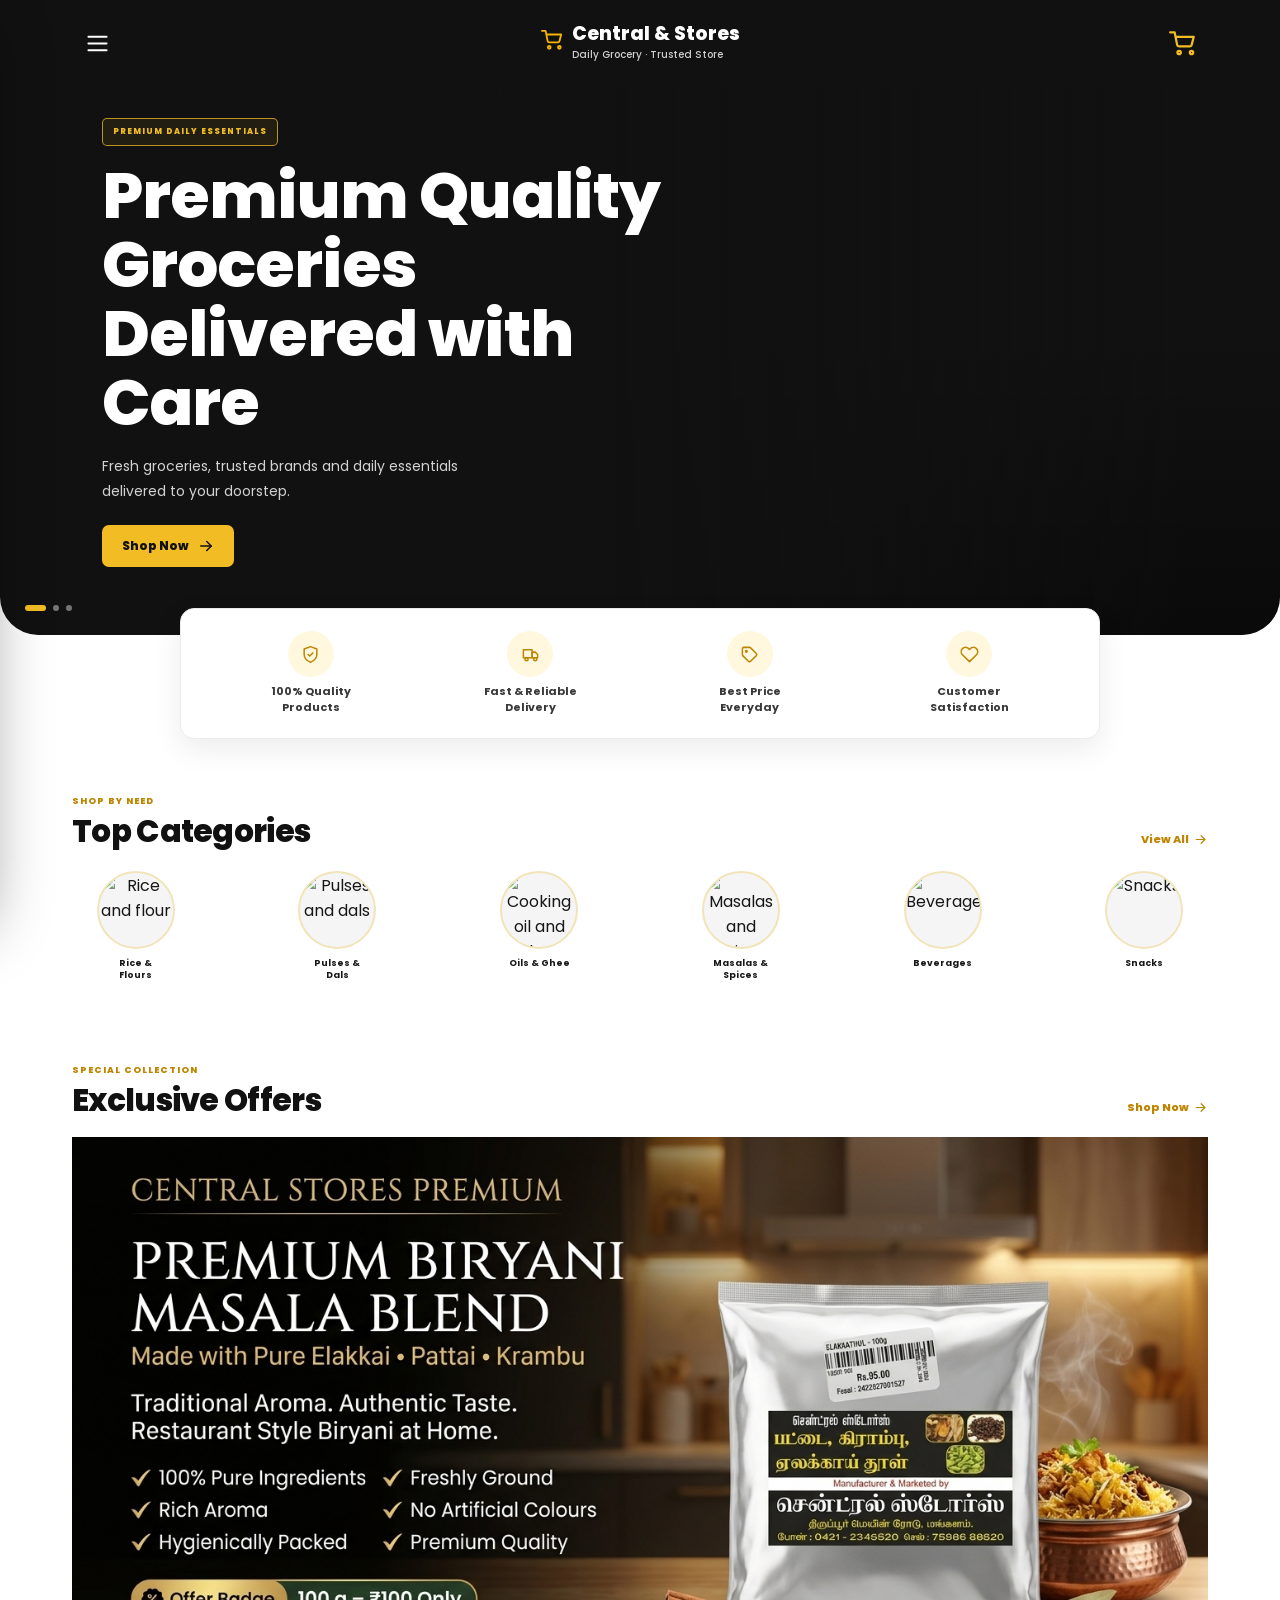
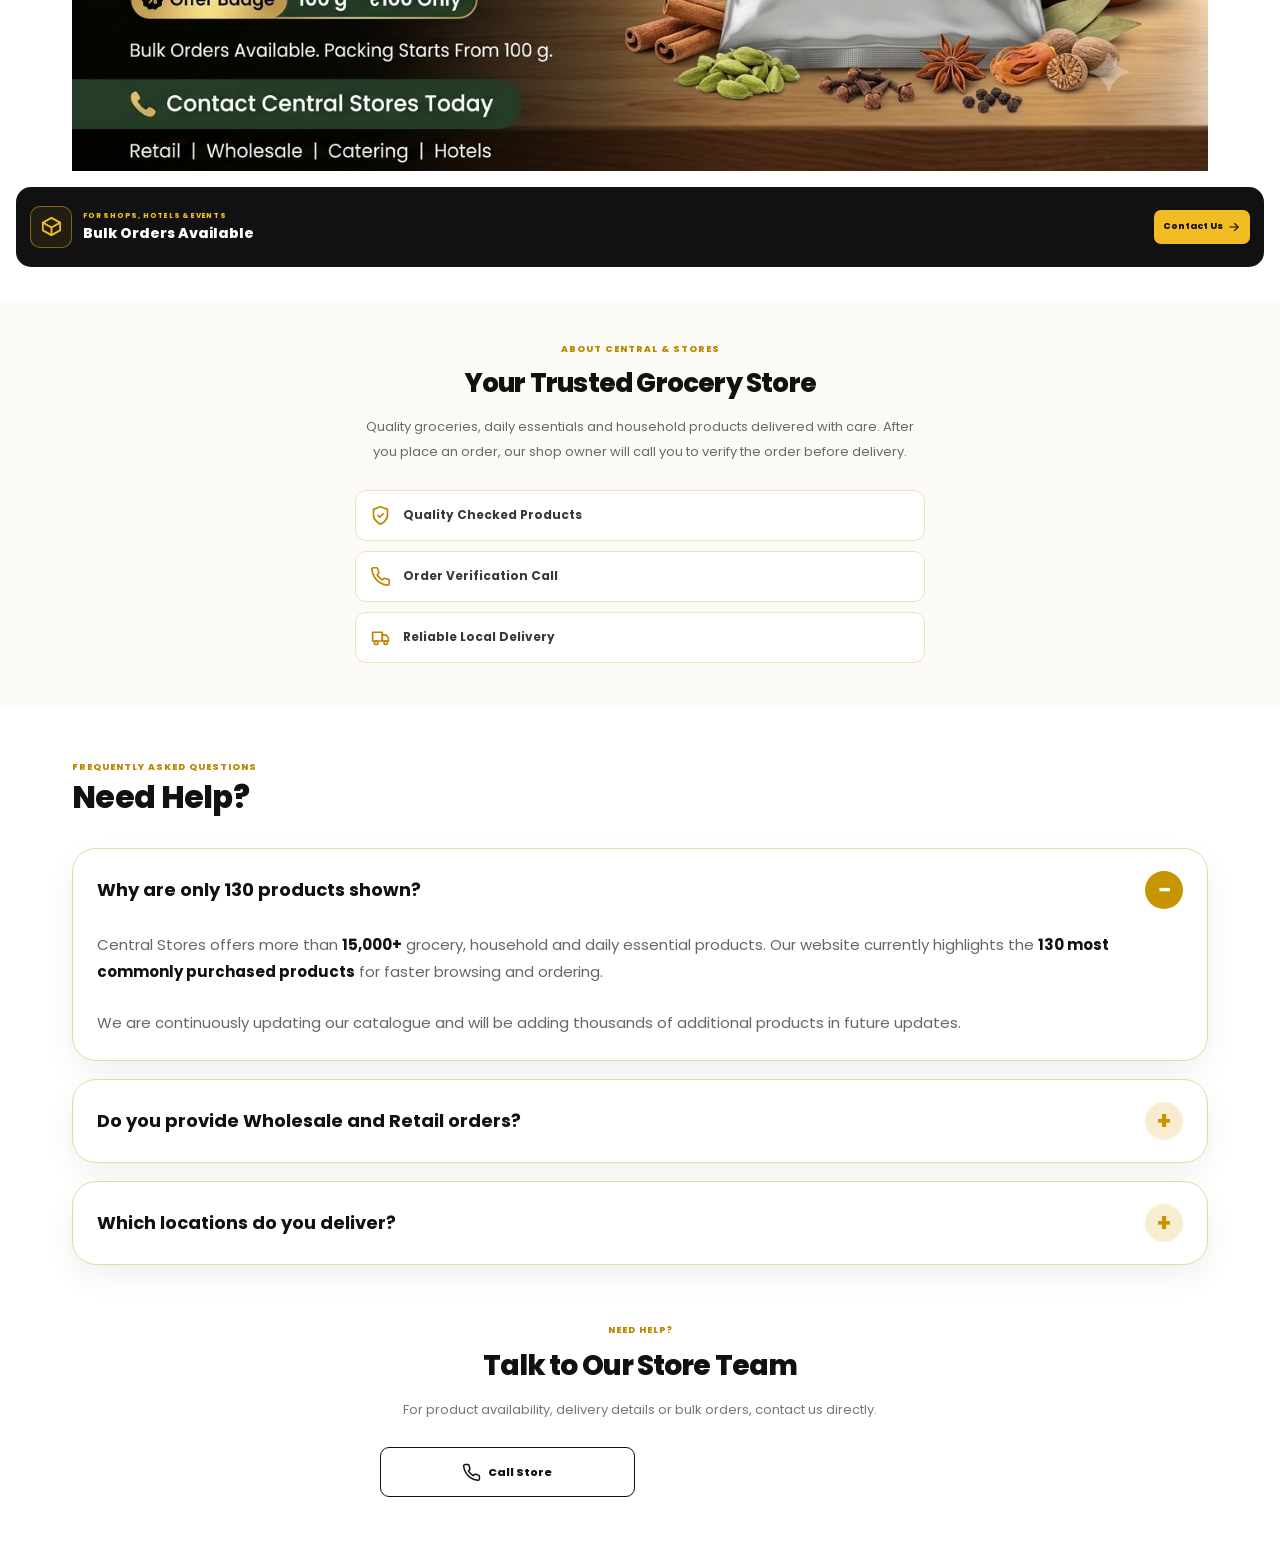
==== commit 2bf8fbd4: "Update index.html" ====
--- a/index.html
+++ b/index.html
@@ -1,50 +1,114 @@
 <!DOCTYPE html>
 <html lang="en">
 <head>
+  <meta name="google-site-verification" content="Xc15y56_LXxdKYhryXqcwB0rm-GR0XW8nyuNAXp6ukw" />
+
   <meta charset="UTF-8">
-<meta name="viewport" content="width=device-width, initial-scale=1.0">
-
-<title>Central & Stores | Grocery & Department Store in Mangalam, Tirupur</title>
-
-<meta name="description" content="Central & Stores is a trusted grocery and department store in Mangalam, Tirupur. Shop groceries, rice, oils, snacks, beverages, personal care products, household essentials, and daily needs at affordable prices.">
-
-<meta name="keywords" content="Central & Stores, Central and Stores, Central Stores Mangalam, Central & Stores Mangalam, Central Stores Tirupur, Ahmed Stores Tirupur, Ahmed Supermarket Tirupur, Grocery Store Mangalam, Department Store Mangalam, Supermarket Tirupur, Online Grocery Tirupur, Home Delivery Mangalam, Fresh Groceries Tirupur, Daily Needs, Household Items, Best Grocery Store Mangalam">
-
-<meta name="author" content="Central & Stores">
-<meta name="robots" content="index, follow">
-<meta name="theme-color" content="#d8a100">
-
-<link rel="canonical" href="https://www.central-and-stores.ct.ws/">
-
-<!-- Open Graph -->
-<meta property="og:type" content="website">
-<meta property="og:title" content="Central & Stores | Grocery & Department Store in Mangalam, Tirupur">
-<meta property="og:description" content="Trusted grocery and department store in Mangalam, Tirupur. Quality products at affordable prices.">
-<meta property="og:url" content="https://www.central-and-stores.ct.ws/">
-<meta property="og:image" content="https://www.central-and-stores.ct.ws/logo.png">
-
-<!-- Twitter -->
-<meta name="twitter:card" content="summary_large_image">
-<meta name="twitter:title" content="Central & Stores">
-<meta name="twitter:description" content="Trusted Grocery & Department Store in Mangalam, Tirupur.">
-<meta name="twitter:image" content="https://www.central-and-stores.ct.ws/logo.png">
-
-<!-- Favicon -->
-<link rel="icon" href="favicon.png" type="image/png">
-
-<!-- Manifest -->
-<link rel="manifest" href="manifest.json">
-
-<!-- Google Fonts -->
-<link rel="preconnect" href="https://fonts.googleapis.com">
-<link rel="preconnect" href="https://fonts.gstatic.com" crossorigin>
-<link href="https://fonts.googleapis.com/css2?family=Poppins:wght@400;500;600;700;800&display=swap" rel="stylesheet">
-
-<!-- CSS -->
-<link rel="stylesheet" href="style.css">
-
-<!-- JS -->
-<script src="cart-common.js" defer></script>
+  <meta name="viewport" content="width=device-width, initial-scale=1.0">
+
+  <!-- =========================
+       PRIMARY SEO
+  ========================== -->
+
+  <title>Central & Stores | Grocery & Department Store in Mangalam, Tiruppur</title>
+
+  <meta name="description" content="Central & Stores is a trusted grocery and department store in Mangalam, Tiruppur. Shop groceries, rice, pulses, oils, snacks, beverages, household essentials, personal care, baby care and daily needs. Browse products online and order easily through WhatsApp.">
+
+  <meta name="keywords" content="Central & Stores, Central and Stores, Central Stores Mangalam, Grocery Store Mangalam, Department Store Mangalam, Grocery Store Tiruppur, Supermarket Tiruppur, Rice Shop Tiruppur, Grocery Shopping, Daily Essentials, Household Products, Baby Care, Personal Care">
+
+  <meta name="author" content="Central & Stores">
+  <meta name="robots" content="index, follow, max-image-preview:large">
+  <meta name="theme-color" content="#d8a100">
+
+  <link rel="canonical" href="https://central-and-stores.ct.ws/">
+
+  <!-- =========================
+       OPEN GRAPH
+  ========================== -->
+
+  <meta property="og:type" content="website">
+  <meta property="og:site_name" content="Central & Stores">
+  <meta property="og:title" content="Central & Stores | Grocery & Department Store in Mangalam, Tiruppur">
+  <meta property="og:description" content="Trusted grocery and department store in Mangalam, Tiruppur. Browse products online and order through WhatsApp.">
+  <meta property="og:url" content="https://central-and-stores.ct.ws/">
+  <meta property="og:image" content="https://central-and-stores.ct.ws/logo.png">
+
+  <!-- =========================
+       TWITTER
+  ========================== -->
+
+  <meta name="twitter:card" content="summary_large_image">
+  <meta name="twitter:title" content="Central & Stores">
+  <meta name="twitter:description" content="Trusted Grocery & Department Store in Mangalam, Tiruppur.">
+  <meta name="twitter:image" content="https://central-and-stores.ct.ws/logo.png">
+
+  <!-- =========================
+       FAVICON
+  ========================== -->
+
+  <link rel="icon" type="image/png" sizes="32x32" href="favicon.png">
+  <link rel="apple-touch-icon" href="apple-touch-icon.png">
+  <link rel="manifest" href="manifest.json">
+
+  <!-- =========================
+       PRECONNECT
+  ========================== -->
+
+  <link rel="preconnect" href="https://fonts.googleapis.com">
+  <link rel="preconnect" href="https://fonts.gstatic.com" crossorigin>
+
+  <!-- =========================
+       GOOGLE FONT
+  ========================== -->
+
+  <link href="https://fonts.googleapis.com/css2?family=Poppins:wght@400;500;600;700;800&display=swap" rel="stylesheet">
+
+  <!-- =========================
+       CSS
+  ========================== -->
+
+  <link rel="stylesheet" href="style.css">
+
+  <!-- =========================
+       JS
+  ========================== -->
+
+  <script src="cart-common.js" defer></script>
+
+  <script type="application/ld+json">
+{
+  "@context":"https://schema.org",
+  "@type":"DepartmentStore",
+  "name":"Central & Stores",
+  "url":"https://central-and-stores.ct.ws/",
+  "logo":"https://central-and-stores.ct.ws/logo.png",
+  "image":"https://central-and-stores.ct.ws/logo.png",
+  "description":"Central & Stores is a trusted grocery and department store in Mangalam, Tiruppur offering groceries, household essentials, personal care, baby care and daily essentials.",
+  "telephone":"+917598688520",
+  "address":{
+    "@type":"PostalAddress",
+    "streetAddress":"473C+3W6",
+    "addressLocality":"Mangalam",
+    "addressRegion":"Tamil Nadu",
+    "postalCode":"641663",
+    "addressCountry":"IN"
+  },
+  "geo":{
+    "@type":"GeoCoordinates",
+    "latitude":"11.0",
+    "longitude":"77.0"
+  },
+  "priceRange":"₹₹",
+  "currenciesAccepted":"INR",
+  "paymentAccepted":"Cash, UPI",
+  "openingHours":"Mo-Th,Sa-Su 08:00-22:00",
+  "areaServed":"Mangalam, Tiruppur",
+  "sameAs":[
+    "https://central-and-stores.ct.ws/"
+  ]
+}
+  </script>
+
 </head>
         
 <body>
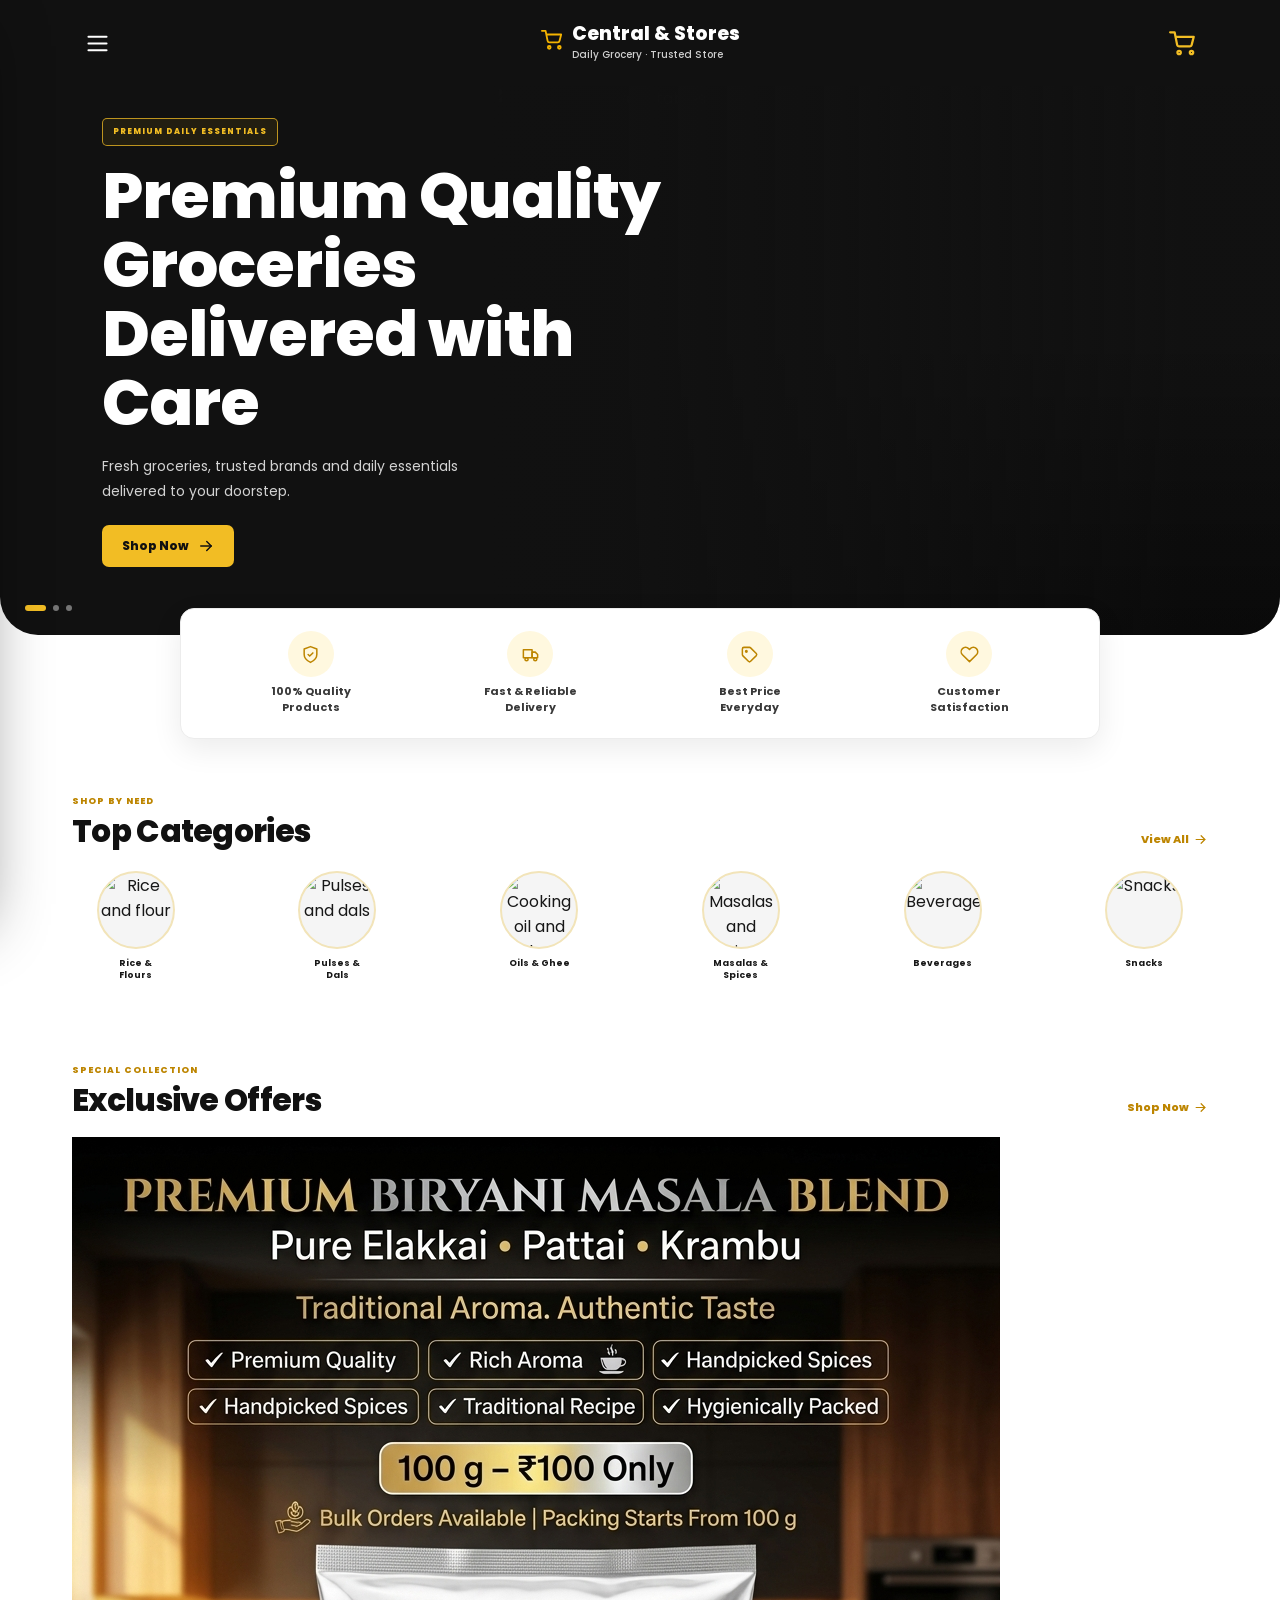
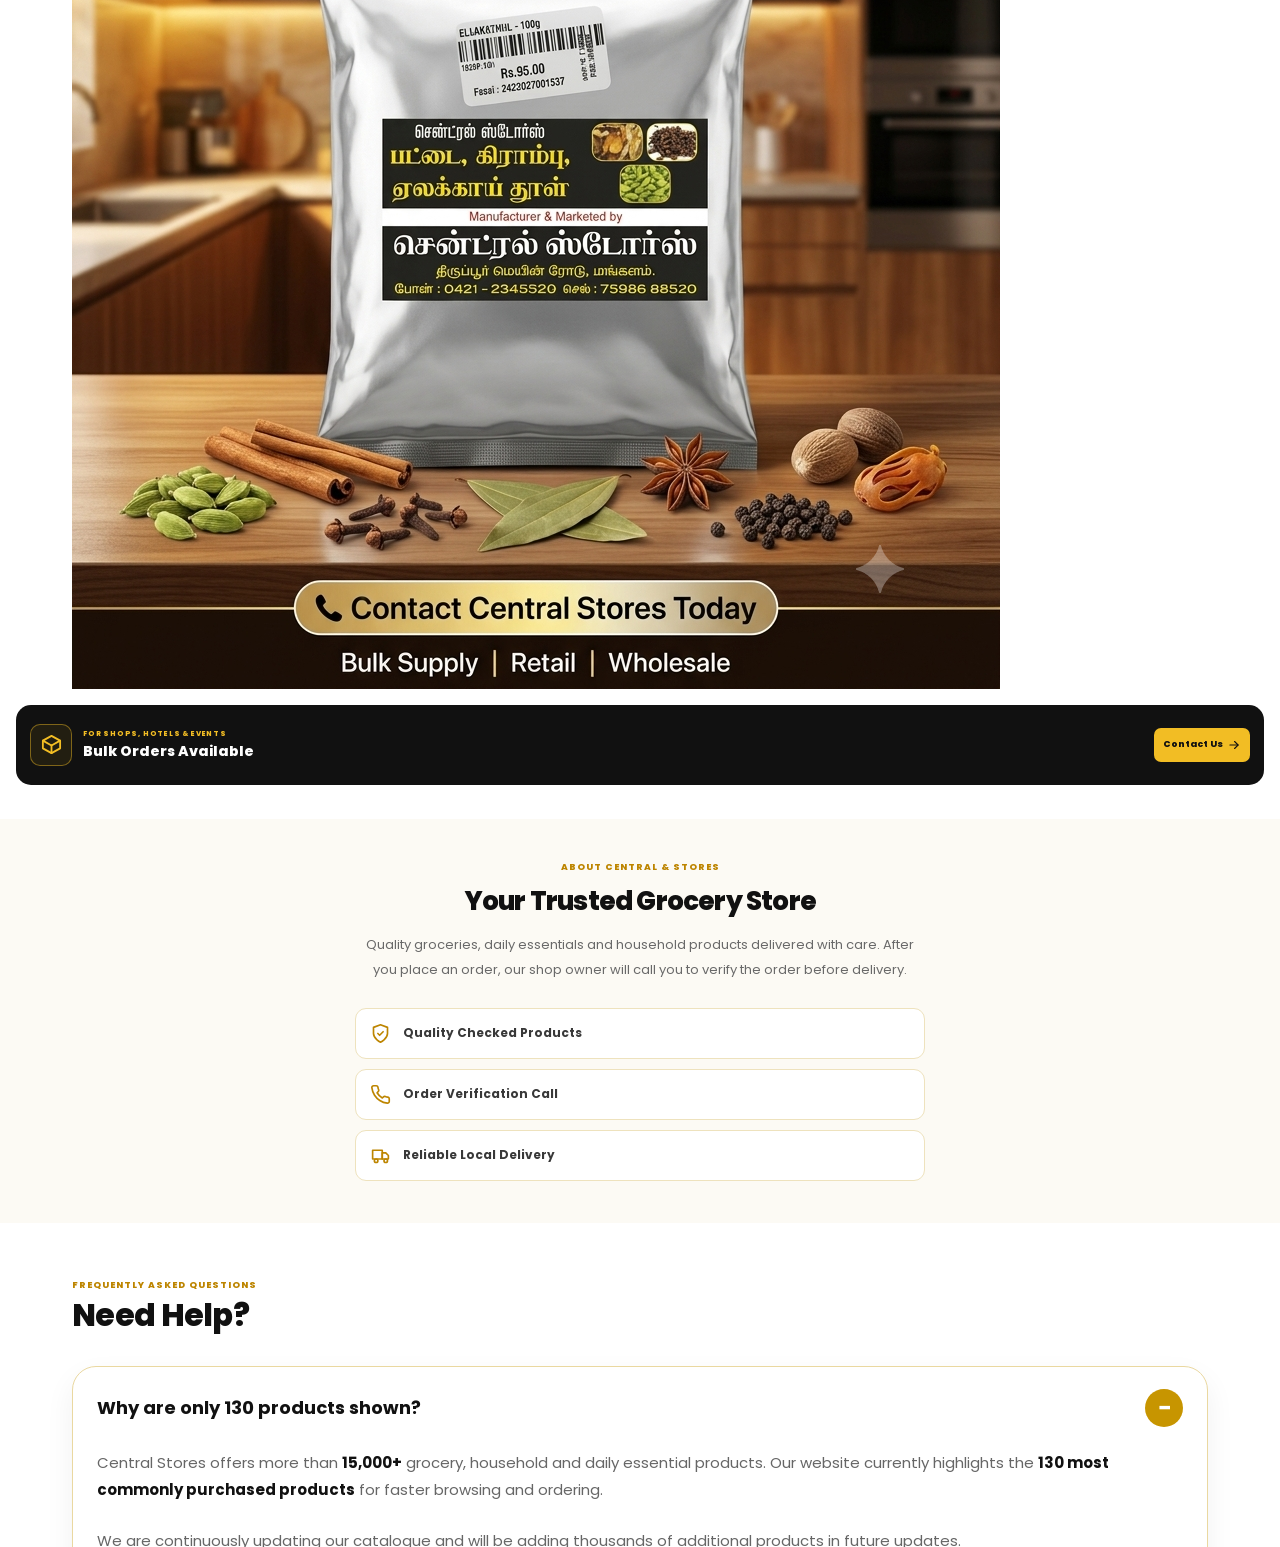
==== commit 42ee08c7: "Update Google site verification meta tag Replaced Google site verification meta tag with a new value" ====
--- a/index.html
+++ b/index.html
@@ -1,8 +1,6 @@
 <!DOCTYPE html>
 <html lang="en">
 <head>
-  <meta name="google-site-verification" content="Xc15y56_LXxdKYhryXqcwB0rm-GR0XW8nyuNAXp6ukw" />
-
   <meta charset="UTF-8">
   <meta name="viewport" content="width=device-width, initial-scale=1.0">
 
@@ -21,7 +19,7 @@
   <meta name="theme-color" content="#d8a100">
 
   <link rel="canonical" href="https://central-and-stores.ct.ws/">
-
+<meta name="google-site-verification" content="UiZIs83UIzePD90SDI57K95pFPvwXczbQcaqUnXn2aE" />
   <!-- =========================
        OPEN GRAPH
   ========================== -->
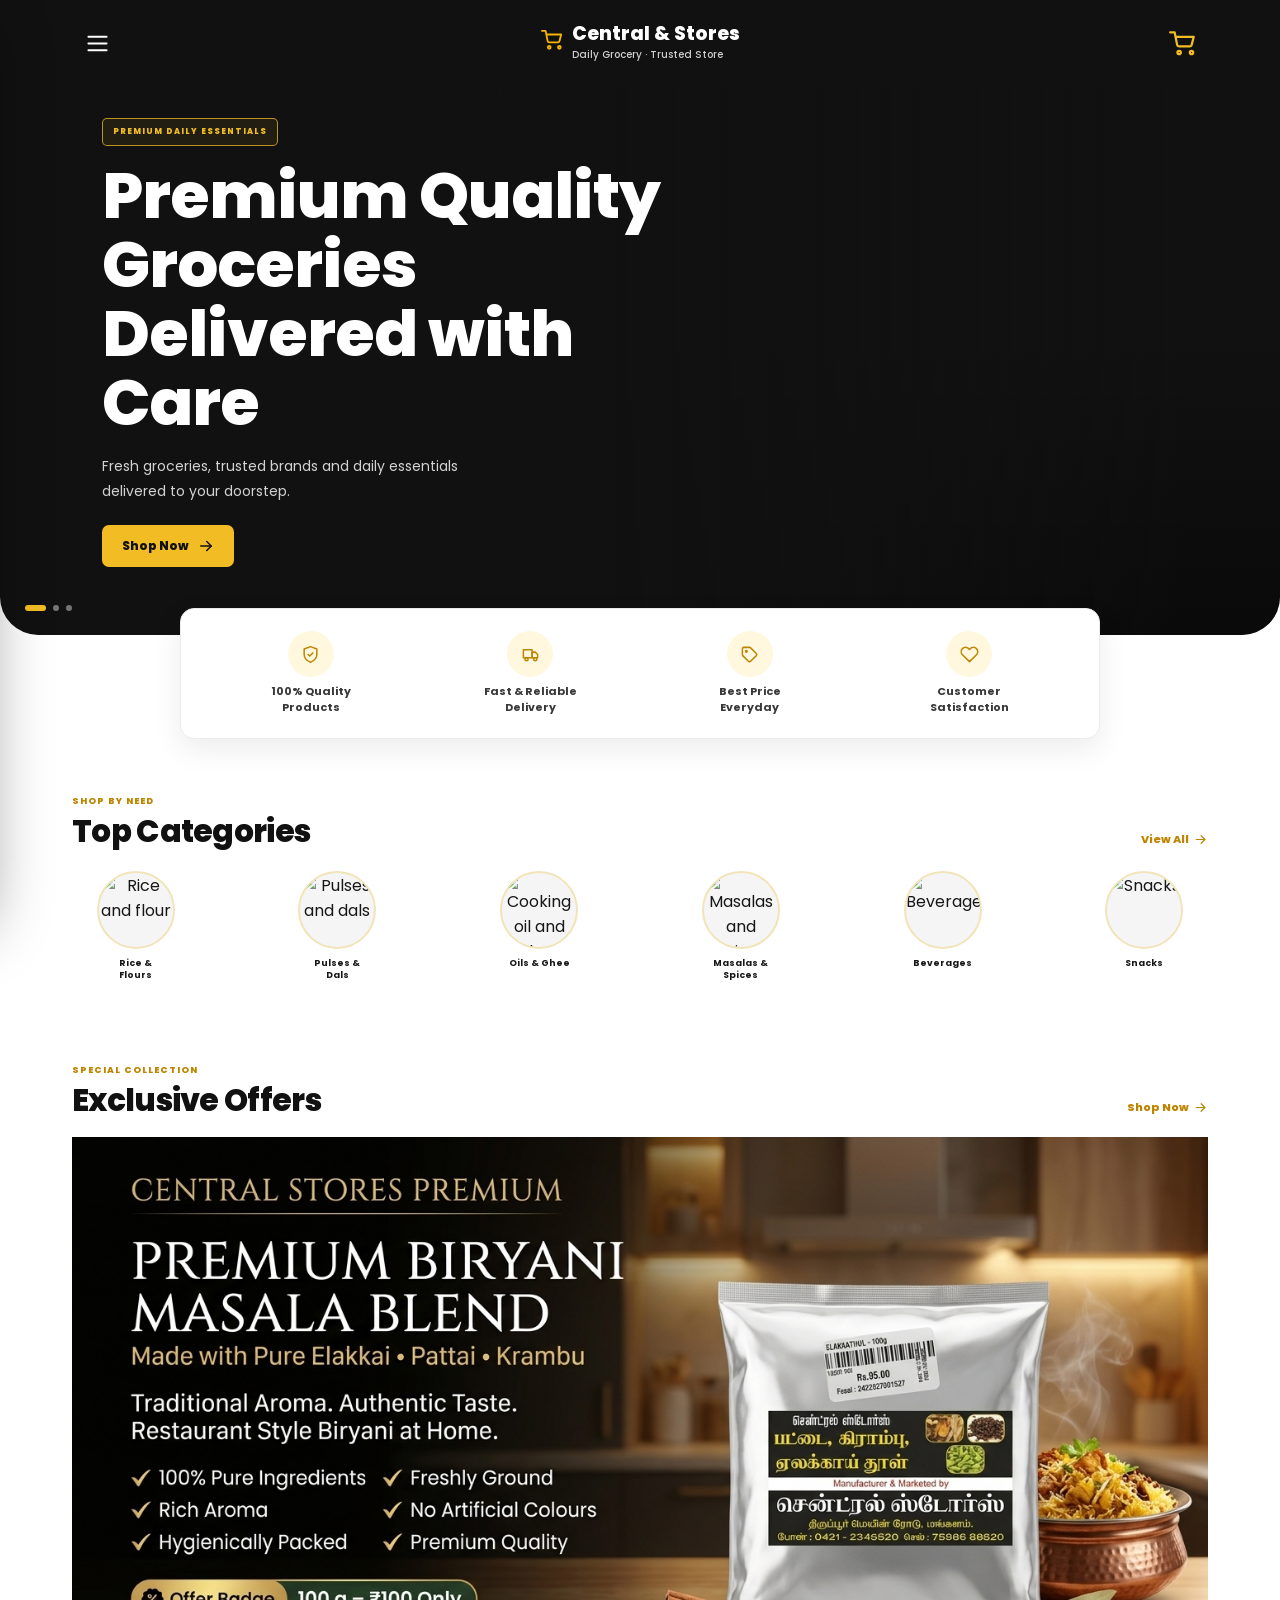
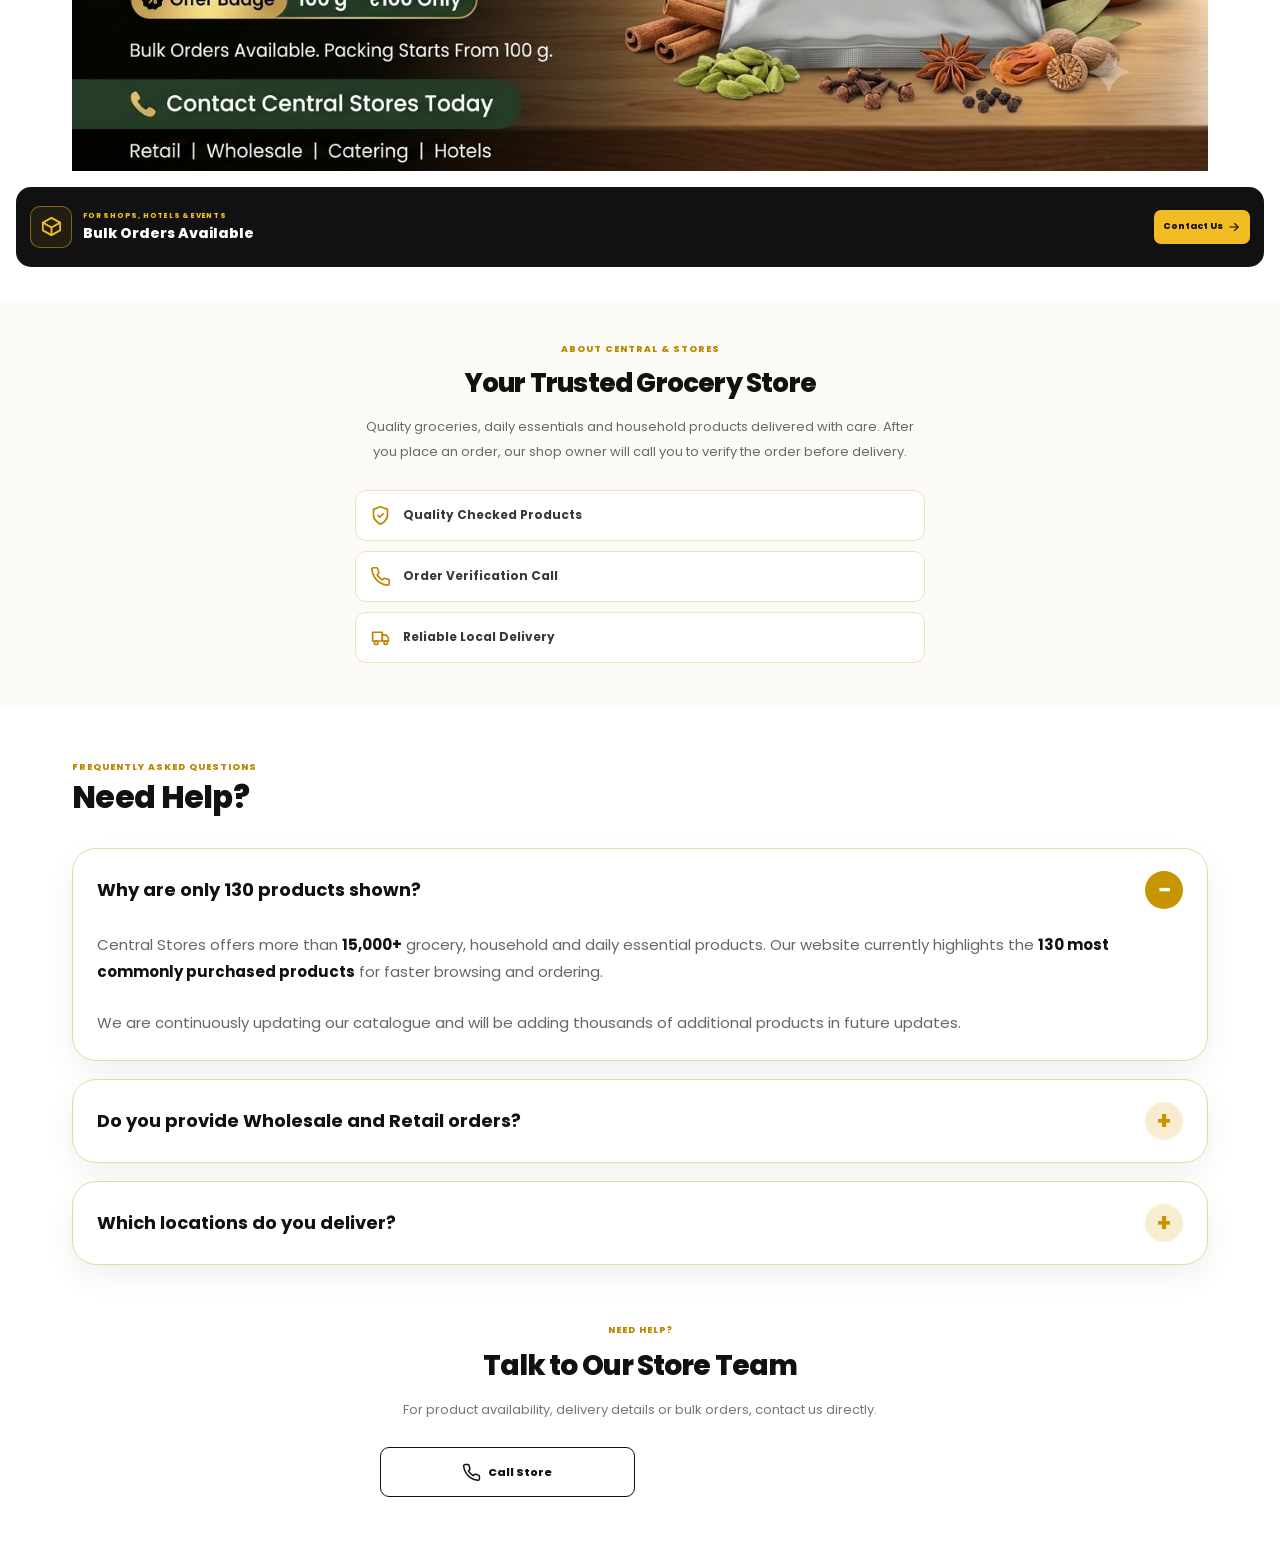
==== commit 68603b3a: "Update canonical URLs and Open Graph metadata" ====
--- a/index.html
+++ b/index.html
@@ -18,7 +18,7 @@
   <meta name="robots" content="index, follow, max-image-preview:large">
   <meta name="theme-color" content="#d8a100">
 
-  <link rel="canonical" href="https://central-and-stores.ct.ws/">
+  <link rel="canonical" href="https://www.central-and-stores.ct.ws/">
 <meta name="google-site-verification" content="UiZIs83UIzePD90SDI57K95pFPvwXczbQcaqUnXn2aE" />
   <!-- =========================
        OPEN GRAPH
@@ -28,8 +28,8 @@
   <meta property="og:site_name" content="Central & Stores">
   <meta property="og:title" content="Central & Stores | Grocery & Department Store in Mangalam, Tiruppur">
   <meta property="og:description" content="Trusted grocery and department store in Mangalam, Tiruppur. Browse products online and order through WhatsApp.">
-  <meta property="og:url" content="https://central-and-stores.ct.ws/">
-  <meta property="og:image" content="https://central-and-stores.ct.ws/logo.png">
+  <meta property="og:url" content="https://www.central-and-stores.ct.ws/">
+  <meta property="og:image" content="https://www.central-and-stores.ct.ws/logo.png">
 
   <!-- =========================
        TWITTER
@@ -38,7 +38,7 @@
   <meta name="twitter:card" content="summary_large_image">
   <meta name="twitter:title" content="Central & Stores">
   <meta name="twitter:description" content="Trusted Grocery & Department Store in Mangalam, Tiruppur.">
-  <meta name="twitter:image" content="https://central-and-stores.ct.ws/logo.png">
+  <meta name="twitter:image" content="https://www.central-and-stores.ct.ws/logo.png">
 
   <!-- =========================
        FAVICON
@@ -78,9 +78,9 @@
   "@context":"https://schema.org",
   "@type":"DepartmentStore",
   "name":"Central & Stores",
-  "url":"https://central-and-stores.ct.ws/",
-  "logo":"https://central-and-stores.ct.ws/logo.png",
-  "image":"https://central-and-stores.ct.ws/logo.png",
+  "url":"https://www.central-and-stores.ct.ws/",
+  "logo":"https://www.central-and-stores.ct.ws/logo.png",
+  "image":"https://www.central-and-stores.ct.ws/logo.png",
   "description":"Central & Stores is a trusted grocery and department store in Mangalam, Tiruppur offering groceries, household essentials, personal care, baby care and daily essentials.",
   "telephone":"+917598688520",
   "address":{
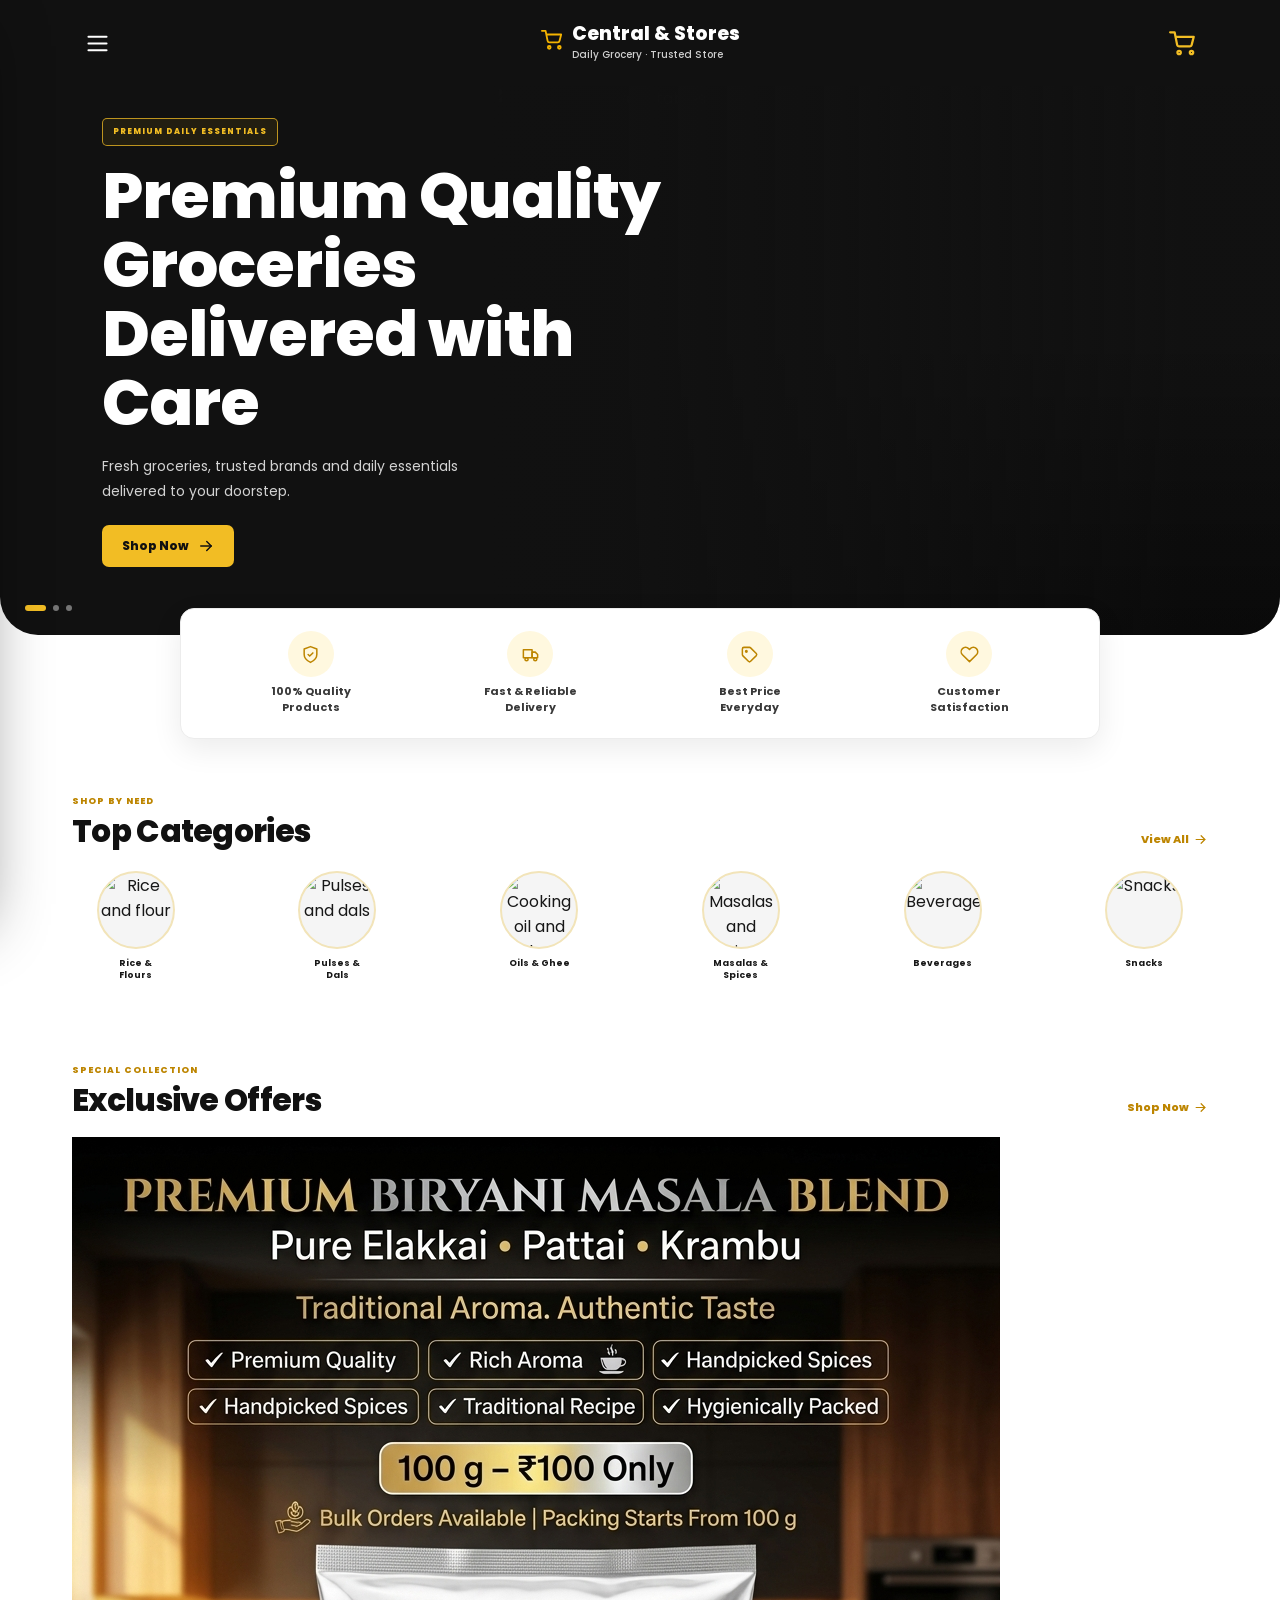
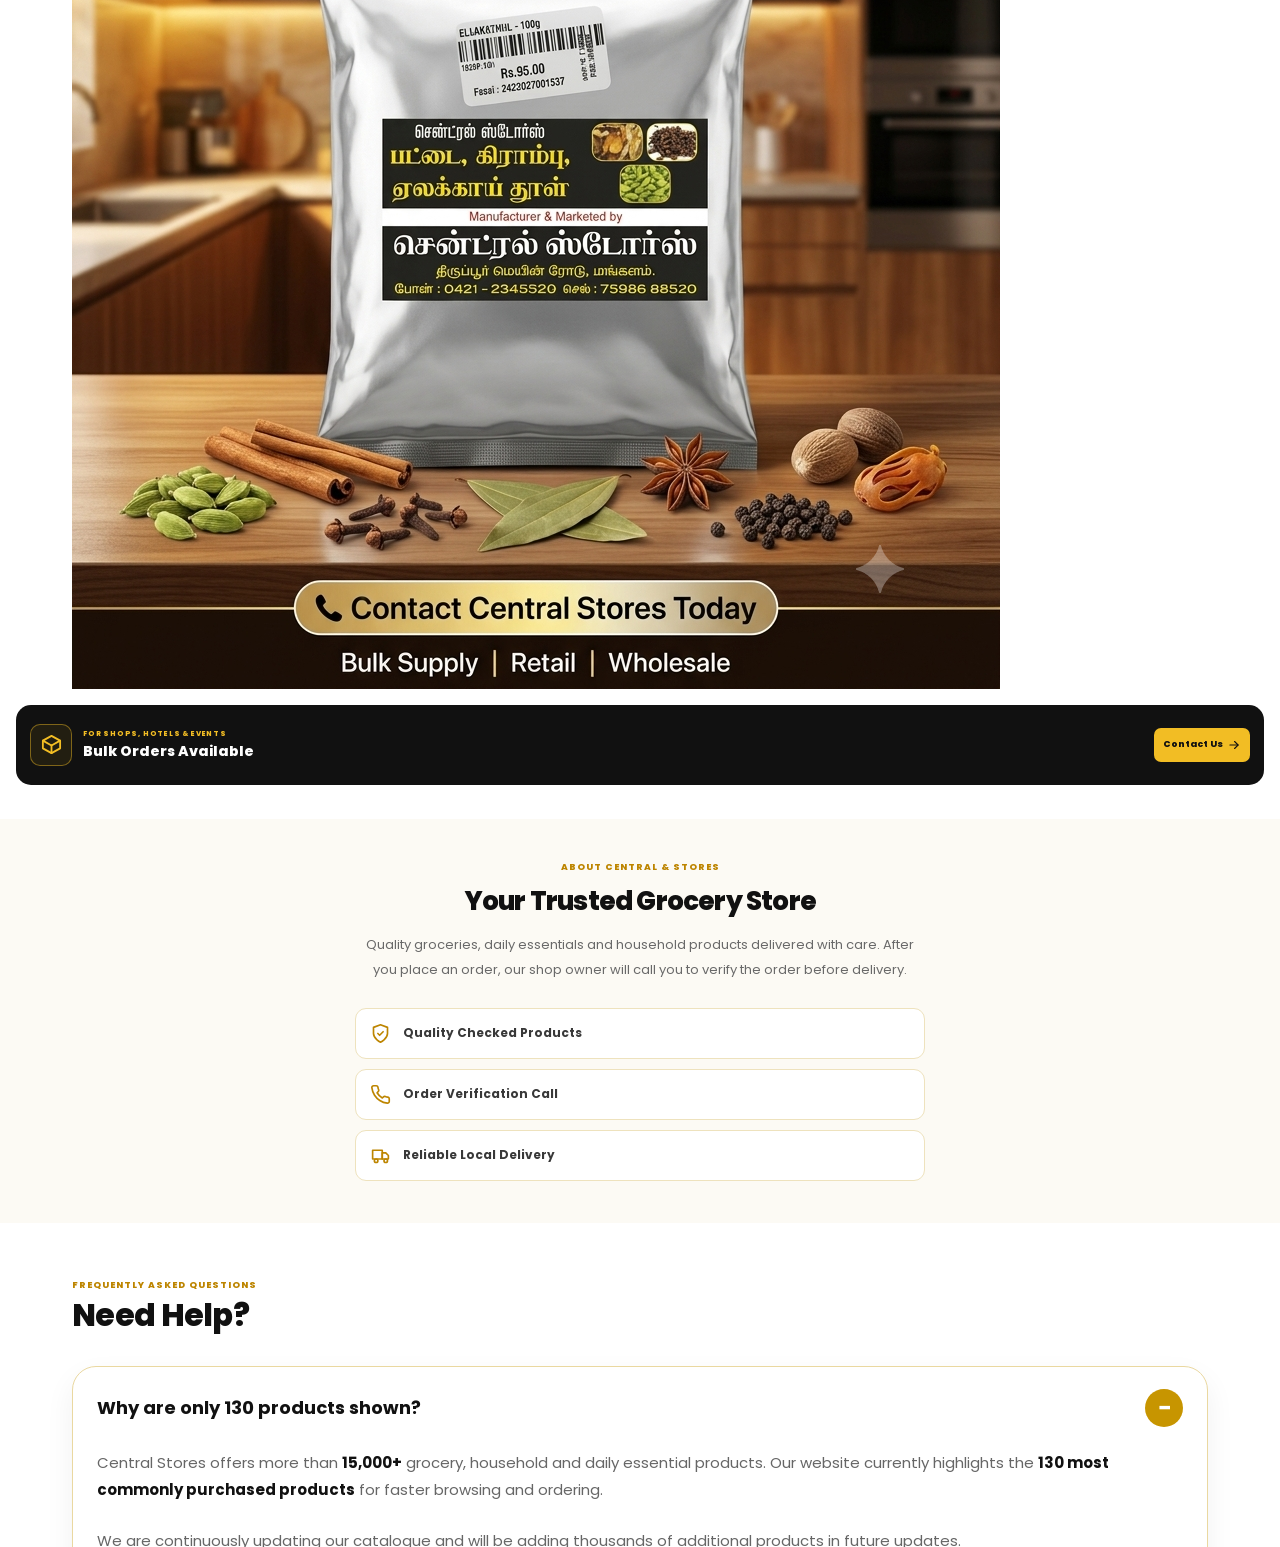
==== commit 96eef2cf: "Update favicon links in index.html" ====
--- a/index.html
+++ b/index.html
@@ -44,9 +44,10 @@
        FAVICON
   ========================== -->
 
-  <link rel="icon" type="image/png" sizes="32x32" href="favicon.png">
-  <link rel="apple-touch-icon" href="apple-touch-icon.png">
-  <link rel="manifest" href="manifest.json">
+  <link rel="icon" type="image/png" sizes="32x32" href="favicon-32x32.png">
+<link rel="icon" type="image/png" sizes="16x16" href="favicon-16x16.png">
+<link rel="apple-touch-icon" sizes="180x180" href="apple-touch-icon.png">
+<link rel="manifest" href="manifest.json">
 
   <!-- =========================
        PRECONNECT
@@ -106,7 +107,21 @@
   ]
 }
   </script>
-
+<script type="application/ld+json">
+{
+  "@context":"https://schema.org",
+  "@type":"Organization",
+  "name":"Central & Stores",
+  "url":"https://www.central-and-stores.ct.ws/",
+  "logo":"https://www.central-and-stores.ct.ws/logo.png",
+  "image":"https://www.central-and-stores.ct.ws/logo.png",
+  "description":"Trusted Department Store & Grocery Store in Mangalam, Tiruppur.",
+  "telephone":"+917598688520",
+  "sameAs":[
+    "https://www.central-and-stores.ct.ws/"
+  ]
+}
+</script>
 </head>
         
 <body>
